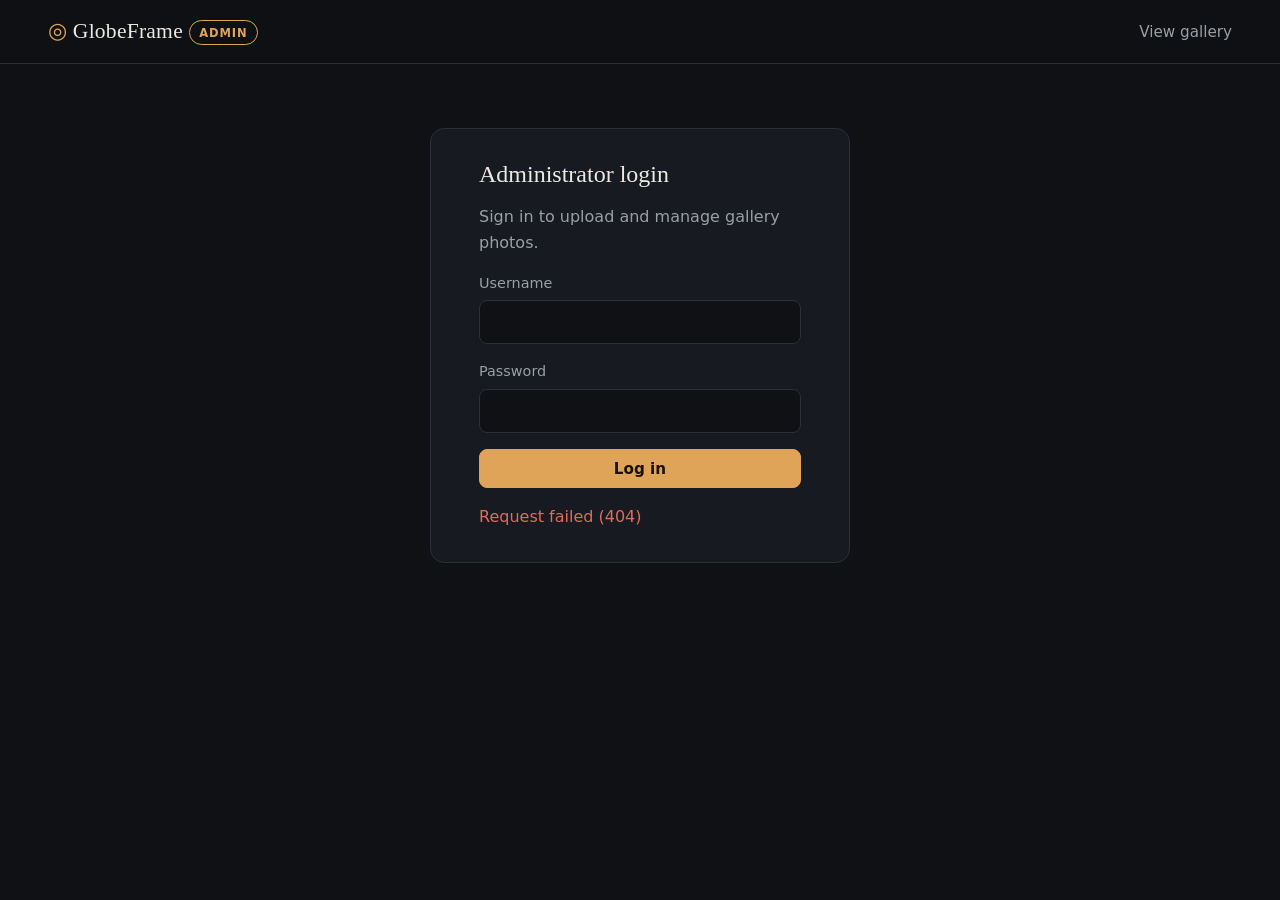
==== website/admin.html @ 364055e4 "Initial commit: GlobeFrame website, backend, and deploy config Co-Authored-By: Claude Opus 5.5 <nore" ====
<!DOCTYPE html>
<html lang="en">
<head>
  <meta charset="UTF-8">
  <meta name="viewport" content="width=device-width, initial-scale=1.0">
  <title>GlobeFrame – Admin</title>
  <meta name="robots" content="noindex">
  <link rel="icon" href="img/favicon.svg" type="image/svg+xml">
  <link rel="stylesheet" href="css/style.css">
</head>
<body class="admin">
  <header class="site-header">
    <a class="brand" href="index.html"><span class="brand-mark" aria-hidden="true">◎</span> GlobeFrame <span class="tag">Admin</span></a>
    <nav>
      <a href="index.html">View gallery</a>
      <button id="logout" class="btn btn-ghost" hidden>Log out</button>
    </nav>
  </header>

  <!-- Login -->
  <section id="login-view" class="panel narrow" hidden>
    <h1>Administrator login</h1>
    <p class="muted">Sign in to upload and manage gallery photos.</p>
    <form id="login-form" class="form">
      <label>Username <input name="username" autocomplete="username" required></label>
      <label>Password <input name="password" type="password" autocomplete="current-password" required></label>
      <button class="btn" type="submit">Log in</button>
      <p id="login-error" class="error" role="alert"></p>
    </form>
  </section>

  <!-- Dashboard -->
  <main id="dash-view" hidden>
    <section class="panel">
      <h1>Upload a photo</h1>
      <form id="upload-form" class="form form-grid">
        <label class="span-2">Image file (JPG, PNG, GIF, WEBP – max 10 MB)
          <input name="file" type="file" accept="image/jpeg,image/png,image/gif,image/webp" required>
        </label>
        <label>Title <input name="title" maxlength="120" placeholder="e.g. Sunrise over Mount Fuji"></label>
        <label>Collection
          <input name="collection" list="collection-list" maxlength="60" placeholder="e.g. Landscapes" required>
          <datalist id="collection-list"></datalist>
        </label>
        <label class="span-2">Description <textarea name="description" rows="2" maxlength="1000" placeholder="Where and when was it taken?"></textarea></label>
        <label class="check"><input name="featured" type="checkbox"> Feature this photo on the home page</label>
        <div class="actions"><button class="btn" type="submit">Upload</button> <span id="upload-msg" class="muted" role="status"></span></div>
      </form>
    </section>

    <section class="panel">
      <div class="panel-head">
        <h1>Manage photos <span id="count" class="muted"></span></h1>
        <span id="mode" class="tag"></span>
      </div>
      <div id="admin-status" class="status"></div>
      <div id="admin-list" class="admin-list"></div>
    </section>
  </main>

  <!-- Edit dialog -->
  <dialog id="edit-dialog">
    <form id="edit-form" class="form" method="dialog">
      <h2>Edit photo</h2>
      <label>Title <input name="title" maxlength="120" required></label>
      <label>Collection <input name="collection" list="collection-list" maxlength="60" required></label>
      <label>Description <textarea name="description" rows="3" maxlength="1000"></textarea></label>
      <label class="check"><input name="featured" type="checkbox"> Featured</label>
      <div class="actions">
        <button class="btn" value="save">Save changes</button>
        <button class="btn btn-ghost" value="cancel" formnovalidate>Cancel</button>
      </div>
    </form>
  </dialog>

  <script src="js/config.js"></script>
  <script src="js/api.js"></script>
  <script src="js/admin.js"></script>
</body>
</html>
---- website/css/style.css ----
/* GlobeFrame – shared styles for the gallery and admin pages */
:root {
  --bg: #0f1115;
  --surface: #171a21;
  --surface-2: #1f232c;
  --line: #2a2f3a;
  --text: #ece9e2;
  --muted: #9a9ea8;
  --accent: #e0a458;
  --accent-ink: #1a1307;
  --danger: #e06c5a;
  --radius: 10px;
  --serif: "Iowan Old Style", "Palatino Linotype", Palatino, Georgia, serif;
  --sans: system-ui, -apple-system, "Segoe UI", Roboto, Arial, sans-serif;
}
* { box-sizing: border-box; }
html { scroll-behavior: smooth; }
body { margin: 0; background: var(--bg); color: var(--text); font: 16px/1.6 var(--sans); }
body.no-scroll { overflow: hidden; }
a { color: inherit; }
img { display: block; max-width: 100%; }
[hidden] { display: none !important; }
.muted { color: var(--muted); }
.small { font-size: 0.85rem; }
.error { color: var(--danger); min-height: 1.4em; margin: 0; }

/* header */
.site-header {
  position: sticky; top: 0; z-index: 10;
  display: flex; align-items: center; justify-content: space-between; gap: 1rem;
  padding: 0.9rem clamp(1rem, 4vw, 3rem);
  background: rgba(15, 17, 21, 0.88); backdrop-filter: blur(8px);
  border-bottom: 1px solid var(--line);
}
.brand { font-family: var(--serif); font-size: 1.35rem; text-decoration: none; letter-spacing: 0.01em; }
.brand-mark { color: var(--accent); }
.site-header nav { display: flex; align-items: center; gap: 1.4rem; font-size: 0.95rem; }
.site-header nav a { text-decoration: none; color: var(--muted); }
.site-header nav a:hover { color: var(--text); }
.nav-admin { border: 1px solid var(--line); padding: 0.3rem 0.8rem; border-radius: 999px; }
.tag { font: 600 0.72rem/1 var(--sans); text-transform: uppercase; letter-spacing: 0.08em;
  color: var(--accent); border: 1px solid currentColor; border-radius: 999px; padding: 0.3rem 0.6rem; vertical-align: middle; }

/* hero */
.hero { padding: clamp(3rem, 9vw, 7rem) clamp(1rem, 4vw, 3rem) 2.5rem; max-width: 1100px; }
.eyebrow { color: var(--accent); text-transform: uppercase; letter-spacing: 0.14em; font-size: 0.8rem; margin: 0 0 1rem; }
.hero h1 { font: 400 clamp(2.1rem, 5.5vw, 4rem)/1.1 var(--serif); margin: 0 0 1.2rem; }
.lede { color: var(--muted); max-width: 620px; font-size: 1.08rem; margin: 0; }

/* sections */
.section-title { font: 400 1.6rem/1.2 var(--serif); margin: 0; }
.featured, .gallery-section, .about { padding: 1.5rem clamp(1rem, 4vw, 3rem) 3rem; }
.featured .section-title { margin-bottom: 1rem; }
.featured-row { display: grid; grid-auto-flow: column; grid-auto-columns: minmax(260px, 1fr); gap: 1rem; overflow-x: auto; padding-bottom: 0.5rem; }
.gallery-head { display: flex; flex-wrap: wrap; align-items: center; justify-content: space-between; gap: 1rem; margin-bottom: 1.2rem; }
.filters { display: flex; flex-wrap: wrap; gap: 0.5rem; }
.chip { background: transparent; color: var(--muted); border: 1px solid var(--line); border-radius: 999px; padding: 0.35rem 0.95rem; font: inherit; font-size: 0.9rem; cursor: pointer; }
.chip:hover { color: var(--text); border-color: var(--muted); }
.chip.active { background: var(--accent); color: var(--accent-ink); border-color: var(--accent); }
.status { color: var(--muted); padding: 0.5rem 0; }
.status:empty { display: none; }

/* photo cards */
.grid { columns: 4 260px; column-gap: 1rem; }
.card { position: relative; display: block; width: 100%; margin: 0 0 1rem; padding: 0; border: 0; border-radius: var(--radius); overflow: hidden;
  background: var(--surface); cursor: zoom-in; break-inside: avoid; text-align: left; color: inherit; font: inherit; }
.card img { width: 100%; height: auto; transition: transform 0.4s ease; }
.card-featured img { aspect-ratio: 4 / 3; object-fit: cover; }
.card:hover img, .card:focus-visible img { transform: scale(1.03); }
.card-caption { position: absolute; inset: auto 0 0 0; display: flex; flex-direction: column; padding: 2rem 0.9rem 0.75rem;
  background: linear-gradient(transparent, rgba(0, 0, 0, 0.78)); opacity: 0; transition: opacity 0.25s; }
.card-caption span { color: #cfcac0; font-size: 0.82rem; }
.card:hover .card-caption, .card:focus-visible .card-caption, .card-featured .card-caption { opacity: 1; }
.card:focus-visible { outline: 2px solid var(--accent); outline-offset: 2px; }

/* about */
.about { border-top: 1px solid var(--line); padding-top: 3rem; }
.about-grid { display: grid; grid-template-columns: repeat(auto-fit, minmax(200px, 1fr)); gap: 1rem; margin: 1.4rem 0; }
.about-grid div { background: var(--surface); border: 1px solid var(--line); border-radius: var(--radius); padding: 1rem 1.1rem; }
.about-grid h3 { margin: 0 0 0.3rem; font-size: 1rem; color: var(--accent); }
.about-grid p { margin: 0; color: var(--muted); font-size: 0.93rem; }
.site-footer { padding: 1.5rem clamp(1rem, 4vw, 3rem); color: var(--muted); font-size: 0.85rem; border-top: 1px solid var(--line); }

/* lightbox */
.lightbox { position: fixed; inset: 0; z-index: 50; display: grid; grid-template-columns: 4rem 1fr 4rem; align-items: center;
  background: rgba(5, 6, 8, 0.94); padding: 2rem 0; }
.lightbox figure { margin: 0; display: flex; flex-direction: column; align-items: center; max-height: 100%; min-width: 0; }
.lightbox img { max-height: 72vh; max-width: 100%; border-radius: 6px; object-fit: contain; }
.lightbox figcaption { max-width: 720px; text-align: center; padding: 1rem; }
.lightbox h3 { font: 400 1.5rem var(--serif); margin: 0; }
.lightbox p { margin: 0.3rem 0 0; }
.lb-nav, .lb-close { background: none; border: 0; color: var(--text); font-size: 2.6rem; cursor: pointer; opacity: 0.7; }
.lb-nav:hover, .lb-close:hover { opacity: 1; }
.lb-close { position: absolute; top: 0.6rem; right: 1.2rem; }

/* buttons & forms */
.btn { background: var(--accent); color: var(--accent-ink); border: 1px solid var(--accent); border-radius: 8px;
  padding: 0.6rem 1.2rem; font: 600 0.95rem var(--sans); cursor: pointer; }
.btn:hover { filter: brightness(1.08); }
.btn:disabled { opacity: 0.6; cursor: progress; }
.btn-ghost { background: transparent; color: var(--text); border-color: var(--line); }
.btn-danger { background: transparent; color: var(--danger); border-color: var(--danger); }
.btn-small { padding: 0.35rem 0.75rem; font-size: 0.85rem; }
.form { display: grid; gap: 1rem; }
.form-grid { grid-template-columns: 1fr 1fr; }
.span-2, .form-grid .check, .form-grid .actions { grid-column: span 2; }
.form label { display: grid; gap: 0.35rem; font-size: 0.9rem; color: var(--muted); }
.form label.check { display: flex; align-items: center; gap: 0.5rem; color: var(--text); }
.form input:not([type=checkbox]), .form textarea { width: 100%; background: var(--bg); color: var(--text); border: 1px solid var(--line);
  border-radius: 8px; padding: 0.6rem 0.75rem; font: inherit; }
.form input:focus, .form textarea:focus { outline: 2px solid var(--accent); outline-offset: 0; border-color: transparent; }
.actions { display: flex; align-items: center; gap: 0.8rem; }

/* admin */
.admin main, .panel.narrow { padding: 2rem clamp(1rem, 4vw, 3rem); }
.panel { background: var(--surface); border: 1px solid var(--line); border-radius: 14px; padding: 1.6rem; margin: 0 auto 1.5rem; max-width: 1000px; }
.panel.narrow { max-width: 420px; margin-top: 4rem; }
.panel h1 { font: 400 1.5rem var(--serif); margin: 0 0 1rem; }
.panel-head { display: flex; justify-content: space-between; align-items: baseline; gap: 1rem; }
.admin-list { display: grid; gap: 0.75rem; }
.admin-item { display: grid; grid-template-columns: 96px 1fr auto; gap: 1rem; align-items: center; background: var(--surface-2);
  border: 1px solid var(--line); border-radius: var(--radius); padding: 0.6rem; }
.admin-item img { width: 96px; height: 72px; object-fit: cover; border-radius: 6px; }
.admin-info { display: flex; flex-direction: column; min-width: 0; }
.clamp { display: -webkit-box; -webkit-line-clamp: 2; -webkit-box-orient: vertical; overflow: hidden; color: var(--muted); }
.admin-actions { display: flex; gap: 0.4rem; flex-wrap: wrap; justify-content: flex-end; }
dialog { background: var(--surface); color: var(--text); border: 1px solid var(--line); border-radius: 14px; padding: 1.5rem; width: min(480px, 92vw); }
dialog::backdrop { background: rgba(0, 0, 0, 0.6); }
dialog h2 { font: 400 1.4rem var(--serif); margin: 0; }

@media (max-width: 640px) {
  .site-header nav { gap: 0.8rem; }
  .form-grid { grid-template-columns: 1fr; }
  .span-2, .form-grid .check, .form-grid .actions { grid-column: auto; }
  .admin-item { grid-template-columns: 72px 1fr; }
  .admin-item img { width: 72px; height: 56px; }
  .admin-actions { grid-column: 1 / -1; justify-content: flex-start; }
  .lightbox { grid-template-columns: 2.5rem 1fr 2.5rem; }
}
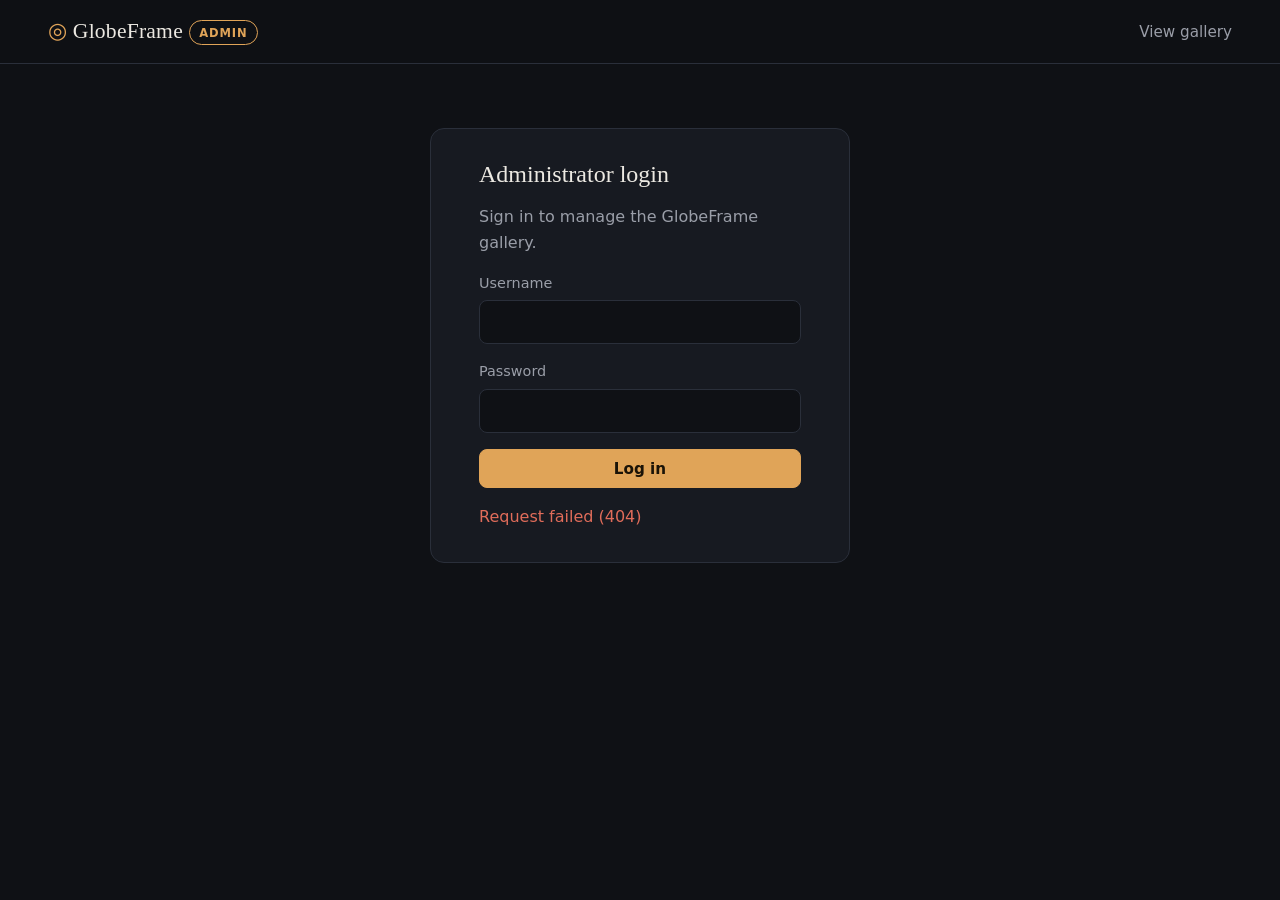
==== commit 4b567c2f: "Rename collections to categories, add admin dashboard and category management - Photos get a locatio" ====
--- a/website/admin.html
+++ b/website/admin.html
@@ -3,7 +3,7 @@
 <head>
   <meta charset="UTF-8">
   <meta name="viewport" content="width=device-width, initial-scale=1.0">
-  <title>GlobeFrame – Admin</title>
+  <title>GlobeFrame – Admin Dashboard</title>
   <meta name="robots" content="noindex">
   <link rel="icon" href="img/favicon.svg" type="image/svg+xml">
   <link rel="stylesheet" href="css/style.css">
@@ -12,15 +12,21 @@
   <header class="site-header">
     <a class="brand" href="index.html"><span class="brand-mark" aria-hidden="true">◎</span> GlobeFrame <span class="tag">Admin</span></a>
     <nav>
+      <span id="dash-nav" hidden>
+        <a href="#dashboard">Dashboard</a>
+        <a href="#upload">Upload</a>
+        <a href="#photos">Photos</a>
+        <a href="#categories">Categories</a>
+      </span>
       <a href="index.html">View gallery</a>
-      <button id="logout" class="btn btn-ghost" hidden>Log out</button>
+      <button id="logout" class="btn btn-ghost btn-small" hidden>Log out</button>
     </nav>
   </header>
 
   <!-- Login -->
   <section id="login-view" class="panel narrow" hidden>
     <h1>Administrator login</h1>
-    <p class="muted">Sign in to upload and manage gallery photos.</p>
+    <p class="muted">Sign in to manage the GlobeFrame gallery.</p>
     <form id="login-form" class="form">
       <label>Username <input name="username" autocomplete="username" required></label>
       <label>Password <input name="password" type="password" autocomplete="current-password" required></label>
@@ -29,45 +35,97 @@
     </form>
   </section>
 
-  <!-- Dashboard -->
   <main id="dash-view" hidden>
-    <section class="panel">
+    <!-- Dashboard statistics -->
+    <section id="dashboard" class="panel">
+      <div class="panel-head">
+        <h1>Dashboard</h1>
+        <span id="mode" class="tag"></span>
+      </div>
+      <div class="stats">
+        <div class="stat"><span class="stat-num" id="st-photos">0</span><span class="stat-label">Total photos</span></div>
+        <div class="stat"><span class="stat-num" id="st-cats">0</span><span class="stat-label">Categories</span></div>
+        <div class="stat"><span class="stat-num" id="st-feat">0</span><span class="stat-label">Featured</span></div>
+        <div class="stat"><span class="stat-num" id="st-size">0 MB</span><span class="stat-label">Storage used</span></div>
+      </div>
+      <div class="stats-detail">
+        <div>
+          <h2 class="sub">Photos per category</h2>
+          <div id="st-bars" class="bars"></div>
+        </div>
+        <div>
+          <h2 class="sub">Gallery details</h2>
+          <dl class="facts">
+            <dt>Latest upload</dt><dd id="st-latest">–</dd>
+            <dt>Photos with location</dt><dd id="st-loc">–</dd>
+            <dt>Storage location</dt><dd id="st-where">–</dd>
+          </dl>
+        </div>
+      </div>
+    </section>
+
+    <!-- Upload -->
+    <section id="upload" class="panel">
       <h1>Upload a photo</h1>
       <form id="upload-form" class="form form-grid">
         <label class="span-2">Image file (JPG, PNG, GIF, WEBP – max 10 MB)
           <input name="file" type="file" accept="image/jpeg,image/png,image/gif,image/webp" required>
         </label>
-        <label>Title <input name="title" maxlength="120" placeholder="e.g. Sunrise over Mount Fuji"></label>
-        <label>Collection
-          <input name="collection" list="collection-list" maxlength="60" placeholder="e.g. Landscapes" required>
-          <datalist id="collection-list"></datalist>
-        </label>
-        <label class="span-2">Description <textarea name="description" rows="2" maxlength="1000" placeholder="Where and when was it taken?"></textarea></label>
-        <label class="check"><input name="featured" type="checkbox"> Feature this photo on the home page</label>
+        <label>Title <input name="title" maxlength="120" placeholder="e.g. Sunrise over Mount Fuji" required></label>
+        <label>Location <input name="location" maxlength="120" placeholder="e.g. Shizuoka, Japan"></label>
+        <label>Category <select name="category" class="cat-select" required></select></label>
+        <label class="check self-end"><input name="featured" type="checkbox"> Feature on the home page</label>
+        <label class="span-2">Description <textarea name="description" rows="2" maxlength="1000" placeholder="What is the story behind this photo?"></textarea></label>
         <div class="actions"><button class="btn" type="submit">Upload</button> <span id="upload-msg" class="muted" role="status"></span></div>
       </form>
     </section>
 
-    <section class="panel">
+    <!-- Manage photos -->
+    <section id="photos" class="panel">
       <div class="panel-head">
         <h1>Manage photos <span id="count" class="muted"></span></h1>
-        <span id="mode" class="tag"></span>
+        <input id="admin-search" class="search-input" type="search" placeholder="Search photos…" aria-label="Search photos">
       </div>
-      <div id="admin-status" class="status"></div>
+      <div id="admin-status" class="status" role="status"></div>
       <div id="admin-list" class="admin-list"></div>
+    </section>
+
+    <!-- Manage categories -->
+    <section id="categories" class="panel">
+      <h1>Manage categories</h1>
+      <form id="cat-form" class="inline-form">
+        <input name="name" maxlength="60" placeholder="New category name, e.g. Street" required aria-label="New category name">
+        <button class="btn" type="submit">Add category</button>
+      </form>
+      <p id="cat-msg" class="muted small" role="status"></p>
+      <div id="cat-list" class="cat-list"></div>
     </section>
   </main>
 
-  <!-- Edit dialog -->
+  <!-- Edit photo dialog -->
   <dialog id="edit-dialog">
     <form id="edit-form" class="form" method="dialog">
       <h2>Edit photo</h2>
       <label>Title <input name="title" maxlength="120" required></label>
-      <label>Collection <input name="collection" list="collection-list" maxlength="60" required></label>
+      <label>Location <input name="location" maxlength="120"></label>
+      <label>Category <select name="category" class="cat-select" required></select></label>
       <label>Description <textarea name="description" rows="3" maxlength="1000"></textarea></label>
       <label class="check"><input name="featured" type="checkbox"> Featured</label>
       <div class="actions">
         <button class="btn" value="save">Save changes</button>
+        <button class="btn btn-ghost" value="cancel" formnovalidate>Cancel</button>
+      </div>
+    </form>
+  </dialog>
+
+  <!-- Rename category dialog -->
+  <dialog id="cat-dialog">
+    <form id="cat-edit-form" class="form" method="dialog">
+      <h2>Rename category</h2>
+      <label>New name <input name="name" maxlength="60" required></label>
+      <p class="muted small">Photos in this category will move to the new name.</p>
+      <div class="actions">
+        <button class="btn" value="save">Rename</button>
         <button class="btn btn-ghost" value="cancel" formnovalidate>Cancel</button>
       </div>
     </form>
--- a/website/css/style.css
+++ b/website/css/style.css
@@ -137,3 +137,55 @@
   .admin-actions { grid-column: 1 / -1; justify-content: flex-start; }
   .lightbox { grid-template-columns: 2.5rem 1fr 2.5rem; }
 }
+
+/* ---- search, categories, dashboard (v2) */
+.visually-hidden { position: absolute; width: 1px; height: 1px; overflow: hidden; clip: rect(0 0 0 0); white-space: nowrap; }
+.search input, .search-input { width: min(360px, 100%); background: var(--surface); color: var(--text); border: 1px solid var(--line);
+  border-radius: 999px; padding: 0.55rem 1rem 0.55rem 2.3rem; font: inherit; font-size: 0.95rem;
+  background-image: url("data:image/svg+xml,%3Csvg xmlns='http://www.w3.org/2000/svg' width='16' height='16' fill='none' stroke='%239a9ea8' stroke-width='2'%3E%3Ccircle cx='7' cy='7' r='5'/%3E%3Cpath d='M11 11l4 4'/%3E%3C/svg%3E");
+  background-repeat: no-repeat; background-position: 0.85rem center; }
+.search input:focus, .search-input:focus { outline: 2px solid var(--accent); outline-offset: 0; border-color: transparent; }
+.search { display: block; }
+.gallery-section .filters { margin-bottom: 1.2rem; }
+.site-header nav span { display: inline-flex; gap: 1.4rem; }
+.form select { width: 100%; background: var(--bg); color: var(--text); border: 1px solid var(--line); border-radius: 8px; padding: 0.6rem 0.75rem; font: inherit; }
+.form select:focus { outline: 2px solid var(--accent); outline-offset: 0; }
+.self-end { align-self: end; padding-bottom: 0.6rem; }
+.form-grid .check.self-end { grid-column: auto; }
+
+.stats { display: grid; grid-template-columns: repeat(4, 1fr); gap: 0.8rem; margin-bottom: 1.4rem; }
+.stat { background: var(--surface-2); border: 1px solid var(--line); border-radius: var(--radius); padding: 1rem 1.1rem; display: flex; flex-direction: column; }
+.stat-num { font: 400 2rem/1.1 var(--serif); color: var(--accent); }
+.stat-label { color: var(--muted); font-size: 0.85rem; }
+.stats-detail { display: grid; grid-template-columns: 1.3fr 1fr; gap: 1.5rem; }
+.sub { font: 600 0.8rem var(--sans); text-transform: uppercase; letter-spacing: 0.08em; color: var(--muted); margin: 0 0 0.7rem; }
+.bars { display: grid; gap: 0.45rem; }
+.bar-row { display: grid; grid-template-columns: 8.5rem 1fr 2rem; gap: 0.6rem; align-items: center; font-size: 0.9rem; }
+.bar-label { overflow: hidden; text-overflow: ellipsis; white-space: nowrap; }
+.bar-track { height: 8px; background: var(--surface-2); border-radius: 99px; overflow: hidden; }
+.bar-fill { display: block; height: 100%; background: var(--accent); border-radius: 99px; min-width: 2px; }
+.bar-num { text-align: right; color: var(--muted); }
+.facts { display: grid; grid-template-columns: auto 1fr; gap: 0.5rem 1rem; margin: 0; font-size: 0.92rem; }
+.facts dt { color: var(--muted); }
+.facts dd { margin: 0; }
+
+.inline-form { display: flex; gap: 0.6rem; flex-wrap: wrap; }
+.inline-form input { flex: 1 1 240px; background: var(--bg); color: var(--text); border: 1px solid var(--line); border-radius: 8px; padding: 0.6rem 0.75rem; font: inherit; }
+.inline-form input:focus { outline: 2px solid var(--accent); outline-offset: 0; border-color: transparent; }
+.cat-list { display: grid; gap: 0.5rem; margin-top: 0.4rem; }
+.cat-item { display: grid; grid-template-columns: 1fr auto auto; gap: 1rem; align-items: center; background: var(--surface-2);
+  border: 1px solid var(--line); border-radius: var(--radius); padding: 0.55rem 0.8rem; }
+.cat-name { font-weight: 600; }
+
+@media (max-width: 760px) {
+  .stats { grid-template-columns: repeat(2, 1fr); }
+  .stats-detail { grid-template-columns: 1fr; }
+  .site-header nav span { display: none; }
+  .cat-item { grid-template-columns: 1fr auto; }
+  .cat-item .admin-actions { grid-column: 1 / -1; justify-content: flex-start; }
+}
+
+/* touch screens have no hover: always show photo captions */
+@media (hover: none) {
+  .card-caption { opacity: 1; }
+}
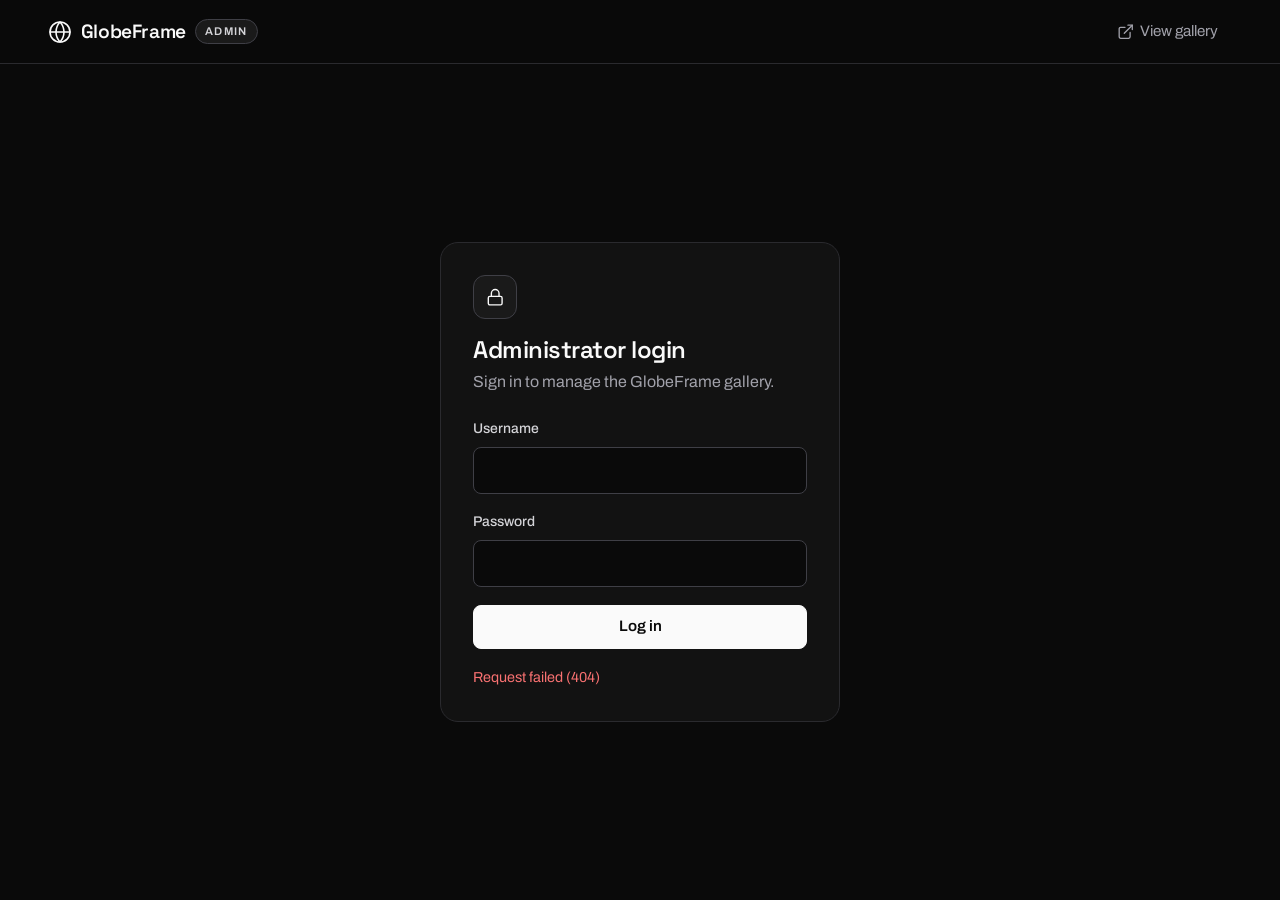
==== commit 416edc6e: "Redesign gallery and admin UI Dark, image-first design system (Space Grotesk + Archivo, monochrome U" ====
--- a/website/admin.html
+++ b/website/admin.html
@@ -5,35 +5,66 @@
   <meta name="viewport" content="width=device-width, initial-scale=1.0">
   <title>GlobeFrame – Admin Dashboard</title>
   <meta name="robots" content="noindex">
+  <meta name="theme-color" content="#0a0a0a">
   <link rel="icon" href="img/favicon.svg" type="image/svg+xml">
+  <link rel="preconnect" href="https://fonts.googleapis.com">
+  <link rel="preconnect" href="https://fonts.gstatic.com" crossorigin>
+  <link rel="stylesheet" href="https://fonts.googleapis.com/css2?family=Archivo:wght@400;500;600&family=Space+Grotesk:wght@400;500;600;700&display=swap">
   <link rel="stylesheet" href="css/style.css">
 </head>
 <body class="admin">
+  <svg width="0" height="0" style="position:absolute" aria-hidden="true">
+    <symbol id="i-globe" viewBox="0 0 24 24"><circle cx="12" cy="12" r="10"/><path d="M2 12h20"/><path d="M12 2a15.3 15.3 0 0 1 4 10 15.3 15.3 0 0 1-4 10 15.3 15.3 0 0 1-4-10 15.3 15.3 0 0 1 4-10z"/></symbol>
+    <symbol id="i-search" viewBox="0 0 24 24"><circle cx="11" cy="11" r="7"/><path d="m20 20-3.5-3.5"/></symbol>
+    <symbol id="i-pin" viewBox="0 0 24 24"><path d="M20 10c0 6-8 12-8 12s-8-6-8-12a8 8 0 0 1 16 0z"/><circle cx="12" cy="10" r="3"/></symbol>
+    <symbol id="i-tag" viewBox="0 0 24 24"><path d="M12.6 2.6A2 2 0 0 0 11.2 2H4a2 2 0 0 0-2 2v7.2a2 2 0 0 0 .6 1.4l8.7 8.7a2.4 2.4 0 0 0 3.4 0l6.6-6.6a2.4 2.4 0 0 0 0-3.4z"/><circle cx="7.5" cy="7.5" r="1"/></symbol>
+    <symbol id="i-star" viewBox="0 0 24 24"><path d="m12 2 3.1 6.3 6.9 1-5 4.9 1.2 6.8-6.2-3.2L5.8 21 7 14.2 2 9.3l6.9-1z"/></symbol>
+    <symbol id="i-image" viewBox="0 0 24 24"><rect x="3" y="3" width="18" height="18" rx="2"/><circle cx="9" cy="9" r="2"/><path d="m21 15-3.1-3.1a2 2 0 0 0-2.8 0L6 21"/></symbol>
+    <symbol id="i-folder" viewBox="0 0 24 24"><path d="M20 20a2 2 0 0 0 2-2V8a2 2 0 0 0-2-2h-7.9a2 2 0 0 1-1.7-.9l-.8-1.2A2 2 0 0 0 7.9 3H4a2 2 0 0 0-2 2v13a2 2 0 0 0 2 2z"/></symbol>
+    <symbol id="i-drive" viewBox="0 0 24 24"><path d="M22 12H2"/><path d="M5.5 5.1 2 12v6a2 2 0 0 0 2 2h16a2 2 0 0 0 2-2v-6l-3.5-6.9A2 2 0 0 0 16.8 4H7.2a2 2 0 0 0-1.7 1.1z"/><path d="M6 16h.01M10 16h.01"/></symbol>
+    <symbol id="i-upload" viewBox="0 0 24 24"><path d="M21 15v4a2 2 0 0 1-2 2H5a2 2 0 0 1-2-2v-4"/><path d="m17 8-5-5-5 5"/><path d="M12 3v12"/></symbol>
+    <symbol id="i-pencil" viewBox="0 0 24 24"><path d="M21.2 6.8a2.8 2.8 0 0 0-4-4L3.8 16.2a2 2 0 0 0-.5.8l-1.3 4.4a.5.5 0 0 0 .6.6l4.4-1.3a2 2 0 0 0 .8-.5z"/></symbol>
+    <symbol id="i-trash" viewBox="0 0 24 24"><path d="M3 6h18"/><path d="M19 6v14a2 2 0 0 1-2 2H7a2 2 0 0 1-2-2V6"/><path d="M8 6V4a2 2 0 0 1 2-2h4a2 2 0 0 1 2 2v2"/></symbol>
+    <symbol id="i-logout" viewBox="0 0 24 24"><path d="M9 21H5a2 2 0 0 1-2-2V5a2 2 0 0 1 2-2h4"/><path d="m16 17 5-5-5-5"/><path d="M21 12H9"/></symbol>
+    <symbol id="i-external" viewBox="0 0 24 24"><path d="M15 3h6v6"/><path d="M10 14 21 3"/><path d="M18 13v6a2 2 0 0 1-2 2H5a2 2 0 0 1-2-2V8a2 2 0 0 1 2-2h6"/></symbol>
+    <symbol id="i-lock" viewBox="0 0 24 24"><rect x="3" y="11" width="18" height="11" rx="2"/><path d="M7 11V7a5 5 0 0 1 10 0v4"/></symbol>
+    <symbol id="i-plus" viewBox="0 0 24 24"><path d="M5 12h14M12 5v14"/></symbol>
+  </svg>
+
   <header class="site-header">
-    <a class="brand" href="index.html"><span class="brand-mark" aria-hidden="true">◎</span> GlobeFrame <span class="tag">Admin</span></a>
-    <nav>
-      <span id="dash-nav" hidden>
-        <a href="#dashboard">Dashboard</a>
-        <a href="#upload">Upload</a>
-        <a href="#photos">Photos</a>
-        <a href="#categories">Categories</a>
-      </span>
-      <a href="index.html">View gallery</a>
-      <button id="logout" class="btn btn-ghost btn-small" hidden>Log out</button>
+    <a class="brand" href="index.html">
+      <svg class="icon brand-mark" aria-hidden="true"><use href="#i-globe"/></svg>
+      <span>GlobeFrame</span> <span class="tag">Admin</span>
+    </a>
+    <nav aria-label="Admin">
+      <a href="index.html" class="nav-link-icon"><svg class="icon" aria-hidden="true"><use href="#i-external"/></svg><span>View gallery</span></a>
+      <button id="logout" class="btn btn-ghost btn-small" hidden><svg class="icon" aria-hidden="true"><use href="#i-logout"/></svg>Log out</button>
     </nav>
   </header>
 
   <!-- Login -->
-  <section id="login-view" class="panel narrow" hidden>
-    <h1>Administrator login</h1>
-    <p class="muted">Sign in to manage the GlobeFrame gallery.</p>
-    <form id="login-form" class="form">
-      <label>Username <input name="username" autocomplete="username" required></label>
-      <label>Password <input name="password" type="password" autocomplete="current-password" required></label>
-      <button class="btn" type="submit">Log in</button>
-      <p id="login-error" class="error" role="alert"></p>
-    </form>
+  <section id="login-view" class="login" hidden>
+    <div class="login-card">
+      <span class="login-icon"><svg class="icon" aria-hidden="true"><use href="#i-lock"/></svg></span>
+      <h1>Administrator login</h1>
+      <p class="muted">Sign in to manage the GlobeFrame gallery.</p>
+      <form id="login-form" class="form">
+        <label>Username <input name="username" autocomplete="username" required></label>
+        <label>Password <input name="password" type="password" autocomplete="current-password" required></label>
+        <button class="btn btn-block" type="submit">Log in</button>
+        <p id="login-error" class="error" role="alert"></p>
+      </form>
+    </div>
   </section>
+
+  <div id="dash-nav" class="tabbar" hidden>
+    <nav aria-label="Dashboard sections">
+      <a href="#dashboard">Dashboard</a>
+      <a href="#upload">Upload</a>
+      <a href="#photos">Photos</a>
+      <a href="#categories">Categories</a>
+    </nav>
+  </div>
 
   <main id="dash-view" hidden>
     <!-- Dashboard statistics -->
@@ -43,22 +74,22 @@
         <span id="mode" class="tag"></span>
       </div>
       <div class="stats">
-        <div class="stat"><span class="stat-num" id="st-photos">0</span><span class="stat-label">Total photos</span></div>
-        <div class="stat"><span class="stat-num" id="st-cats">0</span><span class="stat-label">Categories</span></div>
-        <div class="stat"><span class="stat-num" id="st-feat">0</span><span class="stat-label">Featured</span></div>
-        <div class="stat"><span class="stat-num" id="st-size">0 MB</span><span class="stat-label">Storage used</span></div>
+        <div class="stat"><svg class="icon" aria-hidden="true"><use href="#i-image"/></svg><span class="stat-num" id="st-photos">0</span><span class="stat-label">Total photos</span></div>
+        <div class="stat"><svg class="icon" aria-hidden="true"><use href="#i-folder"/></svg><span class="stat-num" id="st-cats">0</span><span class="stat-label">Categories</span></div>
+        <div class="stat"><svg class="icon" aria-hidden="true"><use href="#i-star"/></svg><span class="stat-num" id="st-feat">0</span><span class="stat-label">Featured</span></div>
+        <div class="stat"><svg class="icon" aria-hidden="true"><use href="#i-drive"/></svg><span class="stat-num" id="st-size">0 MB</span><span class="stat-label">Storage used</span></div>
       </div>
       <div class="stats-detail">
-        <div>
+        <div class="subpanel">
           <h2 class="sub">Photos per category</h2>
           <div id="st-bars" class="bars"></div>
         </div>
-        <div>
+        <div class="subpanel">
           <h2 class="sub">Gallery details</h2>
           <dl class="facts">
             <dt>Latest upload</dt><dd id="st-latest">–</dd>
-            <dt>Photos with location</dt><dd id="st-loc">–</dd>
-            <dt>Storage location</dt><dd id="st-where">–</dd>
+            <dt>With location</dt><dd id="st-loc">–</dd>
+            <dt>Storage</dt><dd id="st-where">–</dd>
           </dl>
         </div>
       </div>
@@ -66,17 +97,23 @@
 
     <!-- Upload -->
     <section id="upload" class="panel">
-      <h1>Upload a photo</h1>
+      <div class="panel-head"><h1>Upload a photo</h1></div>
       <form id="upload-form" class="form form-grid">
-        <label class="span-2">Image file (JPG, PNG, GIF, WEBP – max 10 MB)
+        <label class="dropzone span-2" id="dropzone">
           <input name="file" type="file" accept="image/jpeg,image/png,image/gif,image/webp" required>
+          <img id="drop-preview" alt="" hidden>
+          <span class="drop-text">
+            <svg class="icon" aria-hidden="true"><use href="#i-upload"/></svg>
+            <strong id="drop-name">Drop an image here or click to browse</strong>
+            <span class="muted small">JPG, PNG, GIF or WEBP · max 10 MB</span>
+          </span>
         </label>
         <label>Title <input name="title" maxlength="120" placeholder="e.g. Sunrise over Mount Fuji" required></label>
-        <label>Location <input name="location" maxlength="120" placeholder="e.g. Shizuoka, Japan"></label>
+        <label><span>Location <span class="opt">optional</span></span><input name="location" maxlength="120" placeholder="e.g. Shizuoka, Japan"></label>
         <label>Category <select name="category" class="cat-select" required></select></label>
         <label class="check self-end"><input name="featured" type="checkbox"> Feature on the home page</label>
-        <label class="span-2">Description <textarea name="description" rows="2" maxlength="1000" placeholder="What is the story behind this photo?"></textarea></label>
-        <div class="actions"><button class="btn" type="submit">Upload</button> <span id="upload-msg" class="muted" role="status"></span></div>
+        <label class="span-2"><span>Description <span class="opt">optional</span></span><textarea name="description" rows="3" maxlength="1000" placeholder="What is the story behind this photo?"></textarea></label>
+        <div class="actions"><button class="btn" type="submit"><svg class="icon" aria-hidden="true"><use href="#i-upload"/></svg>Upload photo</button> <span id="upload-msg" class="msg" role="status"></span></div>
       </form>
     </section>
 
@@ -84,7 +121,11 @@
     <section id="photos" class="panel">
       <div class="panel-head">
         <h1>Manage photos <span id="count" class="muted"></span></h1>
-        <input id="admin-search" class="search-input" type="search" placeholder="Search photos…" aria-label="Search photos">
+        <label class="search">
+          <span class="visually-hidden">Search photos</span>
+          <svg class="icon" aria-hidden="true"><use href="#i-search"/></svg>
+          <input id="admin-search" type="search" placeholder="Search photos">
+        </label>
       </div>
       <div id="admin-status" class="status" role="status"></div>
       <div id="admin-list" class="admin-list"></div>
@@ -92,20 +133,20 @@
 
     <!-- Manage categories -->
     <section id="categories" class="panel">
-      <h1>Manage categories</h1>
+      <div class="panel-head"><h1>Manage categories</h1></div>
       <form id="cat-form" class="inline-form">
         <input name="name" maxlength="60" placeholder="New category name, e.g. Street" required aria-label="New category name">
-        <button class="btn" type="submit">Add category</button>
+        <button class="btn" type="submit"><svg class="icon" aria-hidden="true"><use href="#i-plus"/></svg>Add category</button>
       </form>
-      <p id="cat-msg" class="muted small" role="status"></p>
+      <p id="cat-msg" class="msg small" role="status"></p>
       <div id="cat-list" class="cat-list"></div>
     </section>
   </main>
 
   <!-- Edit photo dialog -->
-  <dialog id="edit-dialog">
+  <dialog id="edit-dialog" aria-labelledby="edit-title">
     <form id="edit-form" class="form" method="dialog">
-      <h2>Edit photo</h2>
+      <h2 id="edit-title">Edit photo</h2>
       <label>Title <input name="title" maxlength="120" required></label>
       <label>Location <input name="location" maxlength="120"></label>
       <label>Category <select name="category" class="cat-select" required></select></label>
@@ -119,9 +160,9 @@
   </dialog>
 
   <!-- Rename category dialog -->
-  <dialog id="cat-dialog">
+  <dialog id="cat-dialog" aria-labelledby="cat-title">
     <form id="cat-edit-form" class="form" method="dialog">
-      <h2>Rename category</h2>
+      <h2 id="cat-title">Rename category</h2>
       <label>New name <input name="name" maxlength="60" required></label>
       <p class="muted small">Photos in this category will move to the new name.</p>
       <div class="actions">
--- a/website/css/style.css
+++ b/website/css/style.css
@@ -1,191 +1,380 @@
-/* GlobeFrame – shared styles for the gallery and admin pages */
+/* GlobeFrame – shared styles for the gallery and admin pages.
+   Design system: dark, image-first ("Motion-Driven" portfolio style),
+   Space Grotesk headings + Archivo body, monochrome UI so photos carry the colour. */
+
 :root {
-  --bg: #0f1115;
-  --surface: #171a21;
-  --surface-2: #1f232c;
-  --line: #2a2f3a;
-  --text: #ece9e2;
-  --muted: #9a9ea8;
-  --accent: #e0a458;
-  --accent-ink: #1a1307;
-  --danger: #e06c5a;
-  --radius: 10px;
-  --serif: "Iowan Old Style", "Palatino Linotype", Palatino, Georgia, serif;
-  --sans: system-ui, -apple-system, "Segoe UI", Roboto, Arial, sans-serif;
-}
-* { box-sizing: border-box; }
-html { scroll-behavior: smooth; }
-body { margin: 0; background: var(--bg); color: var(--text); font: 16px/1.6 var(--sans); }
+  color-scheme: dark;
+  /* colour tokens */
+  --bg: #0a0a0a;
+  --surface: #121212;
+  --surface-2: #1a1a1a;
+  --surface-3: #232323;
+  --line: #2a2a2e;
+  --line-strong: #3f3f46;
+  --text: #fafafa;
+  --text-2: #d4d4d8;
+  --muted: #a1a1aa;          /* 7.8:1 on --bg */
+  --accent: #fafafa;         /* primary actions are white on black */
+  --accent-ink: #0a0a0a;
+  --highlight: #fbbf24;      /* featured star only */
+  --danger: #f87171;
+  --success: #4ade80;
+  --ring: #fafafa;
+  /* type */
+  --font-head: "Space Grotesk", ui-sans-serif, system-ui, "Segoe UI", sans-serif;
+  --font-body: "Archivo", ui-sans-serif, system-ui, "Segoe UI", Roboto, Arial, sans-serif;
+  /* spacing / shape */
+  --gutter: clamp(1rem, 4vw, 3rem);
+  --radius-sm: 8px;
+  --radius: 12px;
+  --radius-lg: 18px;
+  --header-h: 64px;
+  /* motion */
+  --ease-out: cubic-bezier(0.22, 1, 0.36, 1);
+  --t-fast: 150ms;
+  --t-med: 250ms;
+  --t-slow: 450ms;
+}
+
+/* ---------- base */
+*, *::before, *::after { box-sizing: border-box; }
+html { scroll-behavior: smooth; scroll-padding-top: calc(var(--header-h) + 1rem); -webkit-text-size-adjust: 100%; }
+body { margin: 0; background: var(--bg); color: var(--text); font: 400 16px/1.6 var(--font-body);
+  -webkit-font-smoothing: antialiased; }
 body.no-scroll { overflow: hidden; }
 a { color: inherit; }
 img { display: block; max-width: 100%; }
+button, input, select, textarea { font: inherit; color: inherit; }
+button { cursor: pointer; }
 [hidden] { display: none !important; }
+h1, h2, h3 { font-family: var(--font-head); font-weight: 600; letter-spacing: -0.02em; line-height: 1.15; }
 .muted { color: var(--muted); }
-.small { font-size: 0.85rem; }
-.error { color: var(--danger); min-height: 1.4em; margin: 0; }
-
-/* header */
+.small { font-size: 0.875rem; }
+.error { color: var(--danger); min-height: 1.4em; margin: 0; font-size: 0.9rem; }
+.visually-hidden { position: absolute; width: 1px; height: 1px; overflow: hidden; clip: rect(0 0 0 0); white-space: nowrap; }
+:focus-visible { outline: 2px solid var(--ring); outline-offset: 2px; }
+
+.icon { width: 1.15em; height: 1.15em; flex: none; fill: none; stroke: currentColor; stroke-width: 1.8;
+  stroke-linecap: round; stroke-linejoin: round; vertical-align: -0.2em; }
+
+.skip-link { position: absolute; left: var(--gutter); top: -100px; z-index: 100; background: var(--accent); color: var(--accent-ink);
+  padding: 0.6rem 1rem; border-radius: var(--radius-sm); font-weight: 600; text-decoration: none; }
+.skip-link:focus { top: 0.75rem; }
+
+/* ---------- header */
 .site-header {
-  position: sticky; top: 0; z-index: 10;
+  position: sticky; top: 0; z-index: 20; height: var(--header-h);
   display: flex; align-items: center; justify-content: space-between; gap: 1rem;
-  padding: 0.9rem clamp(1rem, 4vw, 3rem);
-  background: rgba(15, 17, 21, 0.88); backdrop-filter: blur(8px);
+  padding: 0 var(--gutter);
+  background: rgba(10, 10, 10, 0.78); backdrop-filter: saturate(1.4) blur(14px); -webkit-backdrop-filter: saturate(1.4) blur(14px);
   border-bottom: 1px solid var(--line);
 }
-.brand { font-family: var(--serif); font-size: 1.35rem; text-decoration: none; letter-spacing: 0.01em; }
-.brand-mark { color: var(--accent); }
-.site-header nav { display: flex; align-items: center; gap: 1.4rem; font-size: 0.95rem; }
-.site-header nav a { text-decoration: none; color: var(--muted); }
+.brand { display: inline-flex; align-items: center; gap: 0.55rem; font: 600 1.2rem var(--font-head); letter-spacing: -0.02em; text-decoration: none; }
+.brand-mark { width: 1.5rem; height: 1.5rem; stroke-width: 1.6; }
+.site-header nav { display: flex; align-items: center; gap: 0.25rem; font-size: 0.95rem; }
+.site-header nav a { display: inline-flex; align-items: center; gap: 0.4rem; min-height: 44px; padding: 0 0.85rem;
+  text-decoration: none; color: var(--muted); border-radius: 999px; transition: color var(--t-fast); }
 .site-header nav a:hover { color: var(--text); }
-.nav-admin { border: 1px solid var(--line); padding: 0.3rem 0.8rem; border-radius: 999px; }
-.tag { font: 600 0.72rem/1 var(--sans); text-transform: uppercase; letter-spacing: 0.08em;
-  color: var(--accent); border: 1px solid currentColor; border-radius: 999px; padding: 0.3rem 0.6rem; vertical-align: middle; }
-
-/* hero */
-.hero { padding: clamp(3rem, 9vw, 7rem) clamp(1rem, 4vw, 3rem) 2.5rem; max-width: 1100px; }
-.eyebrow { color: var(--accent); text-transform: uppercase; letter-spacing: 0.14em; font-size: 0.8rem; margin: 0 0 1rem; }
-.hero h1 { font: 400 clamp(2.1rem, 5.5vw, 4rem)/1.1 var(--serif); margin: 0 0 1.2rem; }
-.lede { color: var(--muted); max-width: 620px; font-size: 1.08rem; margin: 0; }
-
-/* sections */
-.section-title { font: 400 1.6rem/1.2 var(--serif); margin: 0; }
-.featured, .gallery-section, .about { padding: 1.5rem clamp(1rem, 4vw, 3rem) 3rem; }
-.featured .section-title { margin-bottom: 1rem; }
-.featured-row { display: grid; grid-auto-flow: column; grid-auto-columns: minmax(260px, 1fr); gap: 1rem; overflow-x: auto; padding-bottom: 0.5rem; }
-.gallery-head { display: flex; flex-wrap: wrap; align-items: center; justify-content: space-between; gap: 1rem; margin-bottom: 1.2rem; }
-.filters { display: flex; flex-wrap: wrap; gap: 0.5rem; }
-.chip { background: transparent; color: var(--muted); border: 1px solid var(--line); border-radius: 999px; padding: 0.35rem 0.95rem; font: inherit; font-size: 0.9rem; cursor: pointer; }
+.site-header nav a.nav-admin { color: var(--text); border: 1px solid var(--line-strong); min-height: 38px; margin-left: 0.4rem;
+  transition: border-color var(--t-fast), background-color var(--t-fast); }
+.site-header nav a.nav-admin:hover { background: var(--surface-2); border-color: var(--muted); }
+.tag { display: inline-flex; align-items: center; font: 600 0.7rem/1 var(--font-body); text-transform: uppercase; letter-spacing: 0.1em;
+  color: var(--text-2); background: var(--surface-2); border: 1px solid var(--line-strong); border-radius: 999px; padding: 0.35rem 0.6rem; }
+.tag:empty { display: none; }
+
+/* ---------- hero */
+.hero { padding: clamp(3.5rem, 11vw, 8rem) var(--gutter) clamp(2.5rem, 6vw, 4rem); max-width: 1200px; }
+.eyebrow { display: inline-flex; align-items: center; gap: 0.5rem; color: var(--muted); text-transform: uppercase;
+  letter-spacing: 0.16em; font-size: 0.78rem; font-weight: 600; margin: 0 0 1.4rem; }
+.eyebrow::before { content: ""; width: 1.6rem; height: 1px; background: var(--muted); }
+.hero h1 { font-size: clamp(2.4rem, 7vw, 5.25rem); font-weight: 600; line-height: 1.02; letter-spacing: -0.035em;
+  margin: 0 0 1.5rem; max-width: 15ch; text-wrap: balance; }
+.hero h1 .dim { color: var(--muted); }
+.lede { color: var(--text-2); max-width: 58ch; font-size: clamp(1rem, 1.6vw, 1.15rem); margin: 0; }
+.hero-stats { display: flex; flex-wrap: wrap; gap: 0.5rem clamp(1.5rem, 5vw, 3.5rem); margin: 2.5rem 0 0; }
+.hero-stats div { display: flex; flex-direction: column-reverse; }
+.hero-stats dt { color: var(--muted); font-size: 0.8rem; text-transform: uppercase; letter-spacing: 0.1em; }
+.hero-stats dd { margin: 0; font: 600 clamp(1.6rem, 3vw, 2.1rem)/1.2 var(--font-head); letter-spacing: -0.02em; font-variant-numeric: tabular-nums; }
+
+/* ---------- sections */
+.section-head { display: flex; flex-wrap: wrap; align-items: baseline; justify-content: space-between; gap: 0.5rem 1rem; margin-bottom: 1.25rem; }
+.section-head p { margin: 0; }
+.section-title { font-size: clamp(1.4rem, 2.6vw, 1.9rem); margin: 0; }
+.featured, .gallery-section, .about { padding: 0 var(--gutter) clamp(3rem, 7vw, 5rem); }
+.gallery-section:focus { outline: none; }
+
+/* featured: bento grid */
+.featured-row { display: grid; grid-template-columns: repeat(4, 1fr); grid-auto-rows: clamp(150px, 17vw, 240px); gap: 0.75rem; }
+.featured-row > :first-child { grid-column: span 2; grid-row: span 2; }
+.featured-row > :only-child { grid-column: 1 / -1; }
+.featured-row .card { height: 100%; margin: 0; }
+.featured-row .card img { height: 100%; object-fit: cover; }
+
+/* sticky toolbar */
+.toolbar { position: sticky; top: var(--header-h); z-index: 10; margin: 0 calc(var(--gutter) * -1) 1.25rem;
+  padding: 0.9rem var(--gutter) 0.75rem; background: rgba(10, 10, 10, 0.86);
+  backdrop-filter: blur(14px); -webkit-backdrop-filter: blur(14px); border-bottom: 1px solid transparent;
+  transition: border-color var(--t-med); }
+.toolbar.stuck { border-bottom-color: var(--line); }
+.toolbar-inner { display: flex; flex-wrap: wrap; align-items: center; justify-content: space-between; gap: 0.75rem 1rem; margin-bottom: 0.85rem; }
+.filters { display: flex; gap: 0.5rem; overflow-x: auto; scrollbar-width: none; padding: 2px; margin: -2px; }
+.filters::-webkit-scrollbar { display: none; }
+.chip { flex: none; display: inline-flex; align-items: center; gap: 0.4rem; min-height: 38px; padding: 0 1rem;
+  background: transparent; color: var(--muted); border: 1px solid var(--line-strong); border-radius: 999px; font-size: 0.9rem;
+  transition: color var(--t-fast), background-color var(--t-fast), border-color var(--t-fast); }
 .chip:hover { color: var(--text); border-color: var(--muted); }
-.chip.active { background: var(--accent); color: var(--accent-ink); border-color: var(--accent); }
-.status { color: var(--muted); padding: 0.5rem 0; }
+.chip.active { background: var(--accent); color: var(--accent-ink); border-color: var(--accent); font-weight: 600; }
+.chip .count { font-size: 0.78rem; opacity: 0.7; font-variant-numeric: tabular-nums; }
+
+/* search field */
+.search { position: relative; display: block; width: min(340px, 100%); }
+.search .icon { position: absolute; left: 0.9rem; top: 50%; transform: translateY(-50%); color: var(--muted); pointer-events: none; }
+.search input { width: 100%; min-height: 44px; background: var(--surface); border: 1px solid var(--line-strong); border-radius: 999px;
+  padding: 0 1rem 0 2.6rem; font-size: 0.95rem; transition: border-color var(--t-fast), background-color var(--t-fast); }
+.search input::placeholder { color: var(--muted); }
+.search input:hover { border-color: var(--muted); }
+.search input:focus { outline: none; border-color: var(--text); background: var(--surface-2); }
+
+.status { color: var(--muted); padding: 0.25rem 0 1rem; }
 .status:empty { display: none; }
-
-/* photo cards */
-.grid { columns: 4 260px; column-gap: 1rem; }
-.card { position: relative; display: block; width: 100%; margin: 0 0 1rem; padding: 0; border: 0; border-radius: var(--radius); overflow: hidden;
-  background: var(--surface); cursor: zoom-in; break-inside: avoid; text-align: left; color: inherit; font: inherit; }
-.card img { width: 100%; height: auto; transition: transform 0.4s ease; }
-.card-featured img { aspect-ratio: 4 / 3; object-fit: cover; }
-.card:hover img, .card:focus-visible img { transform: scale(1.03); }
-.card-caption { position: absolute; inset: auto 0 0 0; display: flex; flex-direction: column; padding: 2rem 0.9rem 0.75rem;
-  background: linear-gradient(transparent, rgba(0, 0, 0, 0.78)); opacity: 0; transition: opacity 0.25s; }
-.card-caption span { color: #cfcac0; font-size: 0.82rem; }
-.card:hover .card-caption, .card:focus-visible .card-caption, .card-featured .card-caption { opacity: 1; }
-.card:focus-visible { outline: 2px solid var(--accent); outline-offset: 2px; }
-
-/* about */
-.about { border-top: 1px solid var(--line); padding-top: 3rem; }
-.about-grid { display: grid; grid-template-columns: repeat(auto-fit, minmax(200px, 1fr)); gap: 1rem; margin: 1.4rem 0; }
-.about-grid div { background: var(--surface); border: 1px solid var(--line); border-radius: var(--radius); padding: 1rem 1.1rem; }
-.about-grid h3 { margin: 0 0 0.3rem; font-size: 1rem; color: var(--accent); }
+.empty { display: flex; flex-direction: column; align-items: center; gap: 0.6rem; text-align: center; padding: 4rem 1rem;
+  border: 1px dashed var(--line-strong); border-radius: var(--radius-lg); color: var(--muted); column-span: all; }
+.empty .icon { width: 2.25rem; height: 2.25rem; stroke-width: 1.4; }
+.empty strong { color: var(--text); font: 600 1.1rem var(--font-head); }
+
+/* ---------- photo cards (masonry) */
+.grid { columns: 4 260px; column-gap: 0.75rem; }
+.card { position: relative; display: block; width: 100%; margin: 0 0 0.75rem; padding: 0; border: 0; border-radius: var(--radius);
+  overflow: hidden; background: var(--surface-2); cursor: zoom-in; break-inside: avoid; text-align: left; color: inherit; }
+.card img { width: 100%; height: auto; min-height: 120px; object-fit: cover; transition: transform 700ms var(--ease-out), opacity var(--t-slow); }
+.card img[data-loading] { opacity: 0; }
+.card:hover img, .card:focus-visible img { transform: scale(1.04); }
+.card-caption { position: absolute; inset: auto 0 0 0; display: flex; flex-direction: column; gap: 0.1rem; padding: 3rem 1rem 0.9rem;
+  background: linear-gradient(transparent, rgba(0, 0, 0, 0.82)); opacity: 0; transform: translateY(6px);
+  transition: opacity var(--t-med) var(--ease-out), transform var(--t-med) var(--ease-out); }
+.card-caption strong { font: 600 1rem/1.3 var(--font-head); color: #fff; }
+.card-caption span { color: #d4d4d8; font-size: 0.82rem; }
+.card:hover .card-caption, .card:focus-visible .card-caption, .featured-row .card-caption { opacity: 1; transform: none; }
+.card:focus-visible { outline: 2px solid var(--ring); outline-offset: 3px; }
+.badge-feat { position: absolute; top: 0.75rem; left: 0.75rem; display: inline-flex; align-items: center; gap: 0.3rem;
+  background: rgba(10, 10, 10, 0.7); backdrop-filter: blur(6px); color: var(--text); border-radius: 999px;
+  padding: 0.3rem 0.6rem; font-size: 0.72rem; font-weight: 600; letter-spacing: 0.04em; }
+.badge-feat .icon { color: var(--highlight); fill: var(--highlight); width: 0.9rem; height: 0.9rem; }
+
+/* scroll reveal (only when JS + motion allowed) */
+.reveal { opacity: 0; transform: translateY(18px); }
+.reveal.in { opacity: 1; transform: none; transition: opacity 500ms var(--ease-out), transform 500ms var(--ease-out); }
+
+/* skeletons */
+.skeleton { break-inside: avoid; margin: 0 0 0.75rem; border-radius: var(--radius);
+  background: linear-gradient(100deg, var(--surface) 40%, var(--surface-2) 50%, var(--surface) 60%) 0 0 / 250% 100%;
+  animation: shimmer 1.4s linear infinite; }
+@keyframes shimmer { to { background-position: -150% 0; } }
+
+/* ---------- about */
+.about { border-top: 1px solid var(--line); padding-top: clamp(3rem, 7vw, 5rem); }
+.flow { list-style: none; display: flex; flex-wrap: wrap; align-items: center; gap: 0.75rem; margin: 0 0 1.75rem; padding: 1.25rem;
+  background: var(--surface); border: 1px solid var(--line); border-radius: var(--radius-lg); }
+.flow li { display: inline-flex; align-items: center; gap: 0.5rem; font-weight: 500; }
+.flow li:not(.flow-arrow):not(.flow-split) { padding: 0.55rem 0.9rem; background: var(--surface-2); border: 1px solid var(--line-strong); border-radius: 999px; }
+.flow-arrow { color: var(--muted); }
+.flow-split { display: flex; flex-direction: column; gap: 0.5rem; }
+.flow-split span { display: inline-flex; align-items: center; gap: 0.5rem; padding: 0.55rem 0.9rem; background: var(--surface-2);
+  border: 1px solid var(--line-strong); border-radius: 999px; }
+.about-grid { display: grid; grid-template-columns: repeat(auto-fit, minmax(220px, 1fr)); gap: 0.75rem; }
+.about-grid article { background: var(--surface); border: 1px solid var(--line); border-radius: var(--radius-lg); padding: 1.4rem;
+  transition: border-color var(--t-med), transform var(--t-med) var(--ease-out); }
+.about-grid article:hover { border-color: var(--line-strong); transform: translateY(-2px); }
+.about-grid .icon { width: 1.6rem; height: 1.6rem; stroke-width: 1.5; margin-bottom: 1rem; }
+.about-grid h3 { margin: 0 0 0.35rem; font-size: 1.05rem; }
 .about-grid p { margin: 0; color: var(--muted); font-size: 0.93rem; }
-.site-footer { padding: 1.5rem clamp(1rem, 4vw, 3rem); color: var(--muted); font-size: 0.85rem; border-top: 1px solid var(--line); }
-
-/* lightbox */
-.lightbox { position: fixed; inset: 0; z-index: 50; display: grid; grid-template-columns: 4rem 1fr 4rem; align-items: center;
-  background: rgba(5, 6, 8, 0.94); padding: 2rem 0; }
-.lightbox figure { margin: 0; display: flex; flex-direction: column; align-items: center; max-height: 100%; min-width: 0; }
-.lightbox img { max-height: 72vh; max-width: 100%; border-radius: 6px; object-fit: contain; }
-.lightbox figcaption { max-width: 720px; text-align: center; padding: 1rem; }
-.lightbox h3 { font: 400 1.5rem var(--serif); margin: 0; }
-.lightbox p { margin: 0.3rem 0 0; }
-.lb-nav, .lb-close { background: none; border: 0; color: var(--text); font-size: 2.6rem; cursor: pointer; opacity: 0.7; }
-.lb-nav:hover, .lb-close:hover { opacity: 1; }
-.lb-close { position: absolute; top: 0.6rem; right: 1.2rem; }
-
-/* buttons & forms */
-.btn { background: var(--accent); color: var(--accent-ink); border: 1px solid var(--accent); border-radius: 8px;
-  padding: 0.6rem 1.2rem; font: 600 0.95rem var(--sans); cursor: pointer; }
-.btn:hover { filter: brightness(1.08); }
-.btn:disabled { opacity: 0.6; cursor: progress; }
-.btn-ghost { background: transparent; color: var(--text); border-color: var(--line); }
-.btn-danger { background: transparent; color: var(--danger); border-color: var(--danger); }
-.btn-small { padding: 0.35rem 0.75rem; font-size: 0.85rem; }
-.form { display: grid; gap: 1rem; }
+.site-footer { display: flex; flex-wrap: wrap; justify-content: space-between; gap: 0.5rem 1.5rem; padding: 1.75rem var(--gutter);
+  color: var(--muted); font-size: 0.85rem; border-top: 1px solid var(--line); }
+
+/* ---------- lightbox */
+.lightbox { position: fixed; inset: 0; z-index: 50; display: grid; grid-template-columns: 4.5rem 1fr 4.5rem; grid-template-rows: auto 1fr;
+  align-items: center; background: rgba(5, 5, 5, 0.96); animation: fade-in var(--t-med) var(--ease-out); }
+.lb-top { grid-column: 1 / -1; display: flex; justify-content: space-between; align-items: center; padding: 0.75rem 1rem 0 1.5rem; }
+.lb-count { color: var(--muted); font-size: 0.875rem; font-variant-numeric: tabular-nums; }
+.lightbox figure { margin: 0; display: flex; flex-direction: column; align-items: center; max-height: 100%; min-width: 0; padding-bottom: 1rem; }
+.lightbox img { max-height: 72vh; max-width: 100%; border-radius: var(--radius-sm); object-fit: contain; transition: opacity var(--t-med); }
+.lightbox img.swap { opacity: 0; }
+.lightbox figcaption { max-width: 720px; text-align: center; padding: 1.1rem 1rem 0; }
+.lightbox h3 { font-size: 1.5rem; margin: 0; }
+.lightbox #lb-desc { color: var(--text-2); margin: 0.6rem 0 0; }
+.lightbox #lb-desc:empty { display: none; }
+.meta { display: flex; flex-wrap: wrap; justify-content: center; gap: 0.35rem 1rem; margin: 0.5rem 0 0; color: var(--muted); font-size: 0.9rem; }
+.meta span { display: inline-flex; align-items: center; gap: 0.35rem; }
+.icon-btn { display: inline-grid; place-items: center; width: 48px; height: 48px; border-radius: 999px; background: transparent;
+  border: 1px solid transparent; color: var(--text); transition: background-color var(--t-fast), border-color var(--t-fast); }
+.icon-btn .icon { width: 1.5rem; height: 1.5rem; }
+.icon-btn:hover { background: var(--surface-2); border-color: var(--line-strong); }
+.lb-nav { justify-self: center; }
+@keyframes fade-in { from { opacity: 0; } }
+
+/* ---------- buttons & forms */
+.btn { display: inline-flex; align-items: center; justify-content: center; gap: 0.5rem; min-height: 44px; padding: 0 1.2rem; white-space: nowrap;
+  background: var(--accent); color: var(--accent-ink); border: 1px solid var(--accent); border-radius: var(--radius-sm);
+  font-weight: 600; font-size: 0.95rem; transition: background-color var(--t-fast), border-color var(--t-fast), transform var(--t-fast), opacity var(--t-fast); }
+.btn:hover { background: #e4e4e7; border-color: #e4e4e7; }
+.btn:active { transform: scale(0.98); }
+.btn:disabled { opacity: 0.55; cursor: progress; }
+.btn-ghost { background: transparent; color: var(--text); border-color: var(--line-strong); }
+.btn-ghost:hover { background: var(--surface-3); border-color: var(--muted); }
+.btn-danger { background: transparent; color: var(--danger); border-color: rgba(248, 113, 113, 0.4); }
+.btn-danger:hover { background: rgba(248, 113, 113, 0.1); border-color: var(--danger); }
+.btn-small { min-height: 36px; padding: 0 0.8rem; font-size: 0.85rem; }
+.btn-block { width: 100%; }
+
+.form { display: grid; gap: 1.1rem; }
 .form-grid { grid-template-columns: 1fr 1fr; }
-.span-2, .form-grid .check, .form-grid .actions { grid-column: span 2; }
-.form label { display: grid; gap: 0.35rem; font-size: 0.9rem; color: var(--muted); }
-.form label.check { display: flex; align-items: center; gap: 0.5rem; color: var(--text); }
-.form input:not([type=checkbox]), .form textarea { width: 100%; background: var(--bg); color: var(--text); border: 1px solid var(--line);
-  border-radius: 8px; padding: 0.6rem 0.75rem; font: inherit; }
-.form input:focus, .form textarea:focus { outline: 2px solid var(--accent); outline-offset: 0; border-color: transparent; }
-.actions { display: flex; align-items: center; gap: 0.8rem; }
-
-/* admin */
-.admin main, .panel.narrow { padding: 2rem clamp(1rem, 4vw, 3rem); }
-.panel { background: var(--surface); border: 1px solid var(--line); border-radius: 14px; padding: 1.6rem; margin: 0 auto 1.5rem; max-width: 1000px; }
-.panel.narrow { max-width: 420px; margin-top: 4rem; }
-.panel h1 { font: 400 1.5rem var(--serif); margin: 0 0 1rem; }
-.panel-head { display: flex; justify-content: space-between; align-items: baseline; gap: 1rem; }
-.admin-list { display: grid; gap: 0.75rem; }
-.admin-item { display: grid; grid-template-columns: 96px 1fr auto; gap: 1rem; align-items: center; background: var(--surface-2);
-  border: 1px solid var(--line); border-radius: var(--radius); padding: 0.6rem; }
-.admin-item img { width: 96px; height: 72px; object-fit: cover; border-radius: 6px; }
-.admin-info { display: flex; flex-direction: column; min-width: 0; }
+.span-2, .form-grid .actions { grid-column: span 2; }
+.form label { display: grid; gap: 0.4rem; font-size: 0.875rem; font-weight: 500; color: var(--text-2); }
+.form label .opt { font-weight: 400; color: var(--muted); font-size: 0.8rem; margin-left: 0.3rem; }
+.form label.check { display: flex; align-items: center; gap: 0.6rem; color: var(--text); min-height: 44px; cursor: pointer; }
+.form input[type=checkbox] { width: 1.15rem; height: 1.15rem; accent-color: var(--accent); }
+.form input:not([type=checkbox]):not([type=file]), .form textarea, .form select, .inline-form input {
+  width: 100%; min-height: 44px; background: var(--bg); border: 1px solid var(--line-strong); border-radius: var(--radius-sm);
+  padding: 0.6rem 0.8rem; font-size: 1rem; transition: border-color var(--t-fast); }
+.form textarea { resize: vertical; }
+.form input:hover, .form textarea:hover, .form select:hover, .inline-form input:hover { border-color: var(--muted); }
+.form input:focus, .form textarea:focus, .form select:focus, .inline-form input:focus { outline: none; border-color: var(--text); box-shadow: 0 0 0 3px rgba(250, 250, 250, 0.12); }
+.form input::placeholder, .form textarea::placeholder, .inline-form input::placeholder { color: #71717a; }
+.actions { display: flex; flex-wrap: wrap; align-items: center; gap: 0.8rem; }
+.self-end { align-self: end; }
+.msg { color: var(--muted); font-size: 0.9rem; }
+.msg.ok { color: var(--success); }
+.msg.err { color: var(--danger); }
+
+/* dropzone */
+.dropzone { position: relative; display: grid !important; place-items: center; min-height: 170px; padding: 1.25rem;
+  border: 1.5px dashed var(--line-strong); border-radius: var(--radius); background: var(--bg); text-align: center; cursor: pointer;
+  overflow: hidden; transition: border-color var(--t-fast), background-color var(--t-fast); }
+.dropzone:hover, .dropzone.over { border-color: var(--text); background: var(--surface-2); }
+.dropzone:focus-within { border-color: var(--text); box-shadow: 0 0 0 3px rgba(250, 250, 250, 0.12); }
+.dropzone input[type=file] { position: absolute; inset: 0; opacity: 0; cursor: pointer; }
+.drop-text { position: relative; display: flex; flex-direction: column; align-items: center; gap: 0.35rem; pointer-events: none; }
+.drop-text .icon { width: 1.8rem; height: 1.8rem; color: var(--muted); margin-bottom: 0.3rem; }
+.drop-text strong { color: var(--text); font-weight: 600; word-break: break-all; }
+#drop-preview { position: absolute; inset: 0; width: 100%; height: 100%; object-fit: cover; opacity: 0.28; pointer-events: none; }
+
+/* ---------- admin layout */
+.admin main { padding: 1.5rem var(--gutter) 3rem; }
+.tabbar { position: sticky; top: var(--header-h); z-index: 15; background: rgba(10, 10, 10, 0.86); backdrop-filter: blur(14px);
+  -webkit-backdrop-filter: blur(14px); border-bottom: 1px solid var(--line); }
+.tabbar nav { display: flex; gap: 0.25rem; max-width: calc(1040px + 2 * var(--gutter)); margin: 0 auto; padding: 0 var(--gutter); overflow-x: auto; scrollbar-width: none; }
+.tabbar nav::-webkit-scrollbar { display: none; }
+.tabbar a { flex: none; display: inline-flex; align-items: center; min-height: 48px; padding: 0 0.9rem; color: var(--muted);
+  text-decoration: none; font-size: 0.92rem; font-weight: 500; border-bottom: 2px solid transparent; transition: color var(--t-fast), border-color var(--t-fast); }
+.tabbar a:hover { color: var(--text); }
+.tabbar a.current { color: var(--text); border-bottom-color: var(--text); }
+
+.panel { background: var(--surface); border: 1px solid var(--line); border-radius: var(--radius-lg); padding: clamp(1.1rem, 3vw, 1.75rem);
+  margin: 0 auto 1.25rem; max-width: 1040px; scroll-margin-top: calc(var(--header-h) + 64px); }
+.panel h1 { font-size: 1.35rem; margin: 0; }
+.panel-head { display: flex; flex-wrap: wrap; justify-content: space-between; align-items: center; gap: 0.75rem 1rem; margin-bottom: 1.25rem; }
+.panel-head .search { width: min(280px, 100%); }
+.panel-head .search input { background: var(--bg); }
+
+.login { display: grid; place-items: center; min-height: calc(100vh - var(--header-h)); padding: 2rem var(--gutter); }
+.login-card { width: min(400px, 100%); background: var(--surface); border: 1px solid var(--line); border-radius: var(--radius-lg); padding: 2rem; }
+.login-icon { display: inline-grid; place-items: center; width: 44px; height: 44px; border-radius: var(--radius); background: var(--surface-2);
+  border: 1px solid var(--line-strong); margin-bottom: 1.1rem; }
+.login-card h1 { font-size: 1.5rem; margin: 0 0 0.3rem; }
+.login-card > p { margin: 0 0 1.5rem; }
+
+.stats { display: grid; grid-template-columns: repeat(4, 1fr); gap: 0.75rem; margin-bottom: 1rem; }
+.stat { position: relative; display: flex; flex-direction: column; gap: 0.2rem; background: var(--surface-2); border: 1px solid var(--line);
+  border-radius: var(--radius); padding: 1rem 1.1rem; }
+.stat .icon { position: absolute; top: 1rem; right: 1rem; color: var(--muted); }
+.stat-num { font: 600 1.9rem/1.15 var(--font-head); letter-spacing: -0.02em; font-variant-numeric: tabular-nums; }
+.stat-label { color: var(--muted); font-size: 0.85rem; }
+.stats-detail { display: grid; grid-template-columns: 1.3fr 1fr; gap: 0.75rem; }
+.subpanel { background: var(--surface-2); border: 1px solid var(--line); border-radius: var(--radius); padding: 1.1rem; min-width: 0; }
+.sub { font: 600 0.75rem var(--font-body); text-transform: uppercase; letter-spacing: 0.1em; color: var(--muted); margin: 0 0 0.9rem; }
+.bars { display: grid; gap: 0.6rem; }
+.bar-row { display: grid; grid-template-columns: minmax(5rem, 8.5rem) 1fr 2rem; gap: 0.7rem; align-items: center; font-size: 0.9rem; }
+.bar-label { overflow: hidden; text-overflow: ellipsis; white-space: nowrap; }
+.bar-track { height: 8px; background: var(--surface-3); border-radius: 99px; overflow: hidden; }
+.bar-fill { display: block; height: 100%; background: var(--text); border-radius: 99px; min-width: 2px; transition: width 600ms var(--ease-out); }
+.bar-num { text-align: right; color: var(--muted); font-variant-numeric: tabular-nums; }
+.facts { display: grid; grid-template-columns: auto 1fr; gap: 0.6rem 1rem; margin: 0; font-size: 0.92rem; }
+.facts dt { color: var(--muted); }
+.facts dd { margin: 0; min-width: 0; overflow-wrap: anywhere; }
+
+.admin-list { display: grid; grid-template-columns: repeat(auto-fill, minmax(280px, 1fr)); gap: 0.75rem; }
+.admin-item { display: flex; flex-direction: column; background: var(--surface-2); border: 1px solid var(--line); border-radius: var(--radius);
+  overflow: hidden; transition: border-color var(--t-fast); }
+.admin-item:hover { border-color: var(--line-strong); }
+.admin-thumb { position: relative; flex: none; aspect-ratio: 16 / 10; min-height: 0; overflow: hidden; background: var(--surface-3); }
+.admin-thumb img { position: absolute; inset: 0; width: 100%; height: 100%; object-fit: cover; }
+.admin-info { display: flex; flex-direction: column; gap: 0.25rem; padding: 0.9rem 1rem 0.5rem; min-width: 0; flex: 1; }
+.admin-info strong { font: 600 1rem/1.3 var(--font-head); overflow: hidden; text-overflow: ellipsis; white-space: nowrap; }
+.admin-info .meta { justify-content: flex-start; margin: 0; font-size: 0.82rem; gap: 0.2rem 0.8rem; }
 .clamp { display: -webkit-box; -webkit-line-clamp: 2; -webkit-box-orient: vertical; overflow: hidden; color: var(--muted); }
-.admin-actions { display: flex; gap: 0.4rem; flex-wrap: wrap; justify-content: flex-end; }
-dialog { background: var(--surface); color: var(--text); border: 1px solid var(--line); border-radius: 14px; padding: 1.5rem; width: min(480px, 92vw); }
-dialog::backdrop { background: rgba(0, 0, 0, 0.6); }
-dialog h2 { font: 400 1.4rem var(--serif); margin: 0; }
-
-@media (max-width: 640px) {
-  .site-header nav { gap: 0.8rem; }
-  .form-grid { grid-template-columns: 1fr; }
-  .span-2, .form-grid .check, .form-grid .actions { grid-column: auto; }
-  .admin-item { grid-template-columns: 72px 1fr; }
-  .admin-item img { width: 72px; height: 56px; }
-  .admin-actions { grid-column: 1 / -1; justify-content: flex-start; }
-  .lightbox { grid-template-columns: 2.5rem 1fr 2.5rem; }
-}
-
-/* ---- search, categories, dashboard (v2) */
-.visually-hidden { position: absolute; width: 1px; height: 1px; overflow: hidden; clip: rect(0 0 0 0); white-space: nowrap; }
-.search input, .search-input { width: min(360px, 100%); background: var(--surface); color: var(--text); border: 1px solid var(--line);
-  border-radius: 999px; padding: 0.55rem 1rem 0.55rem 2.3rem; font: inherit; font-size: 0.95rem;
-  background-image: url("data:image/svg+xml,%3Csvg xmlns='http://www.w3.org/2000/svg' width='16' height='16' fill='none' stroke='%239a9ea8' stroke-width='2'%3E%3Ccircle cx='7' cy='7' r='5'/%3E%3Cpath d='M11 11l4 4'/%3E%3C/svg%3E");
-  background-repeat: no-repeat; background-position: 0.85rem center; }
-.search input:focus, .search-input:focus { outline: 2px solid var(--accent); outline-offset: 0; border-color: transparent; }
-.search { display: block; }
-.gallery-section .filters { margin-bottom: 1.2rem; }
-.site-header nav span { display: inline-flex; gap: 1.4rem; }
-.form select { width: 100%; background: var(--bg); color: var(--text); border: 1px solid var(--line); border-radius: 8px; padding: 0.6rem 0.75rem; font: inherit; }
-.form select:focus { outline: 2px solid var(--accent); outline-offset: 0; }
-.self-end { align-self: end; padding-bottom: 0.6rem; }
-.form-grid .check.self-end { grid-column: auto; }
-
-.stats { display: grid; grid-template-columns: repeat(4, 1fr); gap: 0.8rem; margin-bottom: 1.4rem; }
-.stat { background: var(--surface-2); border: 1px solid var(--line); border-radius: var(--radius); padding: 1rem 1.1rem; display: flex; flex-direction: column; }
-.stat-num { font: 400 2rem/1.1 var(--serif); color: var(--accent); }
-.stat-label { color: var(--muted); font-size: 0.85rem; }
-.stats-detail { display: grid; grid-template-columns: 1.3fr 1fr; gap: 1.5rem; }
-.sub { font: 600 0.8rem var(--sans); text-transform: uppercase; letter-spacing: 0.08em; color: var(--muted); margin: 0 0 0.7rem; }
-.bars { display: grid; gap: 0.45rem; }
-.bar-row { display: grid; grid-template-columns: 8.5rem 1fr 2rem; gap: 0.6rem; align-items: center; font-size: 0.9rem; }
-.bar-label { overflow: hidden; text-overflow: ellipsis; white-space: nowrap; }
-.bar-track { height: 8px; background: var(--surface-2); border-radius: 99px; overflow: hidden; }
-.bar-fill { display: block; height: 100%; background: var(--accent); border-radius: 99px; min-width: 2px; }
-.bar-num { text-align: right; color: var(--muted); }
-.facts { display: grid; grid-template-columns: auto 1fr; gap: 0.5rem 1rem; margin: 0; font-size: 0.92rem; }
-.facts dt { color: var(--muted); }
-.facts dd { margin: 0; }
+.admin-actions { display: flex; gap: 0.4rem; flex-wrap: wrap; padding: 0.5rem 1rem 1rem; }
+.admin-actions .btn-danger { margin-left: auto; }
+.btn-icon { width: 36px; padding: 0; }
 
 .inline-form { display: flex; gap: 0.6rem; flex-wrap: wrap; }
-.inline-form input { flex: 1 1 240px; background: var(--bg); color: var(--text); border: 1px solid var(--line); border-radius: 8px; padding: 0.6rem 0.75rem; font: inherit; }
-.inline-form input:focus { outline: 2px solid var(--accent); outline-offset: 0; border-color: transparent; }
-.cat-list { display: grid; gap: 0.5rem; margin-top: 0.4rem; }
-.cat-item { display: grid; grid-template-columns: 1fr auto auto; gap: 1rem; align-items: center; background: var(--surface-2);
-  border: 1px solid var(--line); border-radius: var(--radius); padding: 0.55rem 0.8rem; }
-.cat-name { font-weight: 600; }
-
-@media (max-width: 760px) {
+.inline-form input { flex: 1 1 240px; width: auto; }
+.cat-list { display: grid; gap: 0.5rem; margin-top: 0.5rem; }
+.cat-item { display: grid; grid-template-columns: auto 1fr auto auto; gap: 0.75rem; align-items: center; background: var(--surface-2);
+  border: 1px solid var(--line); border-radius: var(--radius); padding: 0.5rem 0.6rem 0.5rem 1rem; }
+.cat-item > .icon { color: var(--muted); }
+.cat-name { font-weight: 600; min-width: 0; overflow: hidden; text-overflow: ellipsis; white-space: nowrap; }
+.cat-item .admin-actions { padding: 0; }
+.cat-item .admin-actions .btn-danger { margin-left: 0; }
+
+dialog { background: var(--surface); color: var(--text); border: 1px solid var(--line-strong); border-radius: var(--radius-lg);
+  padding: 1.6rem; width: min(480px, calc(100vw - 2rem)); }
+dialog[open] { animation: pop var(--t-med) var(--ease-out); }
+dialog::backdrop { background: rgba(0, 0, 0, 0.7); backdrop-filter: blur(4px); }
+dialog h2 { font-size: 1.3rem; margin: 0; }
+@keyframes pop { from { opacity: 0; transform: translateY(8px) scale(0.98); } }
+
+/* ---------- responsive */
+@media (max-width: 900px) {
+  .featured-row { grid-template-columns: repeat(2, 1fr); grid-auto-rows: 180px; }
   .stats { grid-template-columns: repeat(2, 1fr); }
   .stats-detail { grid-template-columns: 1fr; }
-  .site-header nav span { display: none; }
-  .cat-item { grid-template-columns: 1fr auto; }
-  .cat-item .admin-actions { grid-column: 1 / -1; justify-content: flex-start; }
+}
+@media (max-width: 640px) {
+  :root { --header-h: 56px; }
+  .site-header nav a { padding: 0 0.6rem; }
+  .site-header nav a[href="#about"] { display: none; }
+  .nav-link-icon span { display: none; }
+  .stat .icon { display: none; }
+  .brand .tag { display: none; }
+  .stat-num { font-size: 1.6rem; }
+  .toolbar-inner .section-title { display: none; }
+  .search { width: 100%; }
+  .featured-row { grid-auto-rows: 140px; }
+  .grid { columns: 2 140px; column-gap: 0.5rem; }
+  .card { margin-bottom: 0.5rem; border-radius: var(--radius-sm); }
+  .card-caption { padding: 2rem 0.7rem 0.6rem; }
+  .card-caption strong { font-size: 0.9rem; }
+  .form-grid { grid-template-columns: 1fr; }
+  .span-2, .form-grid .actions { grid-column: auto; }
+  .lightbox { grid-template-columns: 1fr 1fr; grid-template-rows: auto 1fr auto; }
+  .lightbox figure { grid-column: 1 / -1; grid-row: 2; }
+  .lb-prev { grid-row: 3; justify-self: start; margin: 0 0 1rem 1rem; }
+  .lb-next { grid-row: 3; justify-self: end; margin: 0 1rem 1rem 0; }
+  .lightbox img { max-height: 60vh; border-radius: 0; }
+  .cat-item { grid-template-columns: auto 1fr auto; }
+  .cat-item .admin-actions { grid-column: 1 / -1; }
+  .flow { flex-direction: column; align-items: flex-start; }
+  .flow-arrow { transform: rotate(90deg); margin-left: 1rem; }
 }
 
 /* touch screens have no hover: always show photo captions */
 @media (hover: none) {
-  .card-caption { opacity: 1; }
-}
+  .card-caption { opacity: 1; transform: none; }
+}
+
+@media (prefers-reduced-motion: reduce) {
+  html { scroll-behavior: auto; }
+  *, *::before, *::after { animation-duration: 0.01ms !important; animation-iteration-count: 1 !important; transition-duration: 0.01ms !important; }
+  .reveal { opacity: 1; transform: none; }
+  .card:hover img, .card:focus-visible img, .about-grid article:hover { transform: none; }
+}
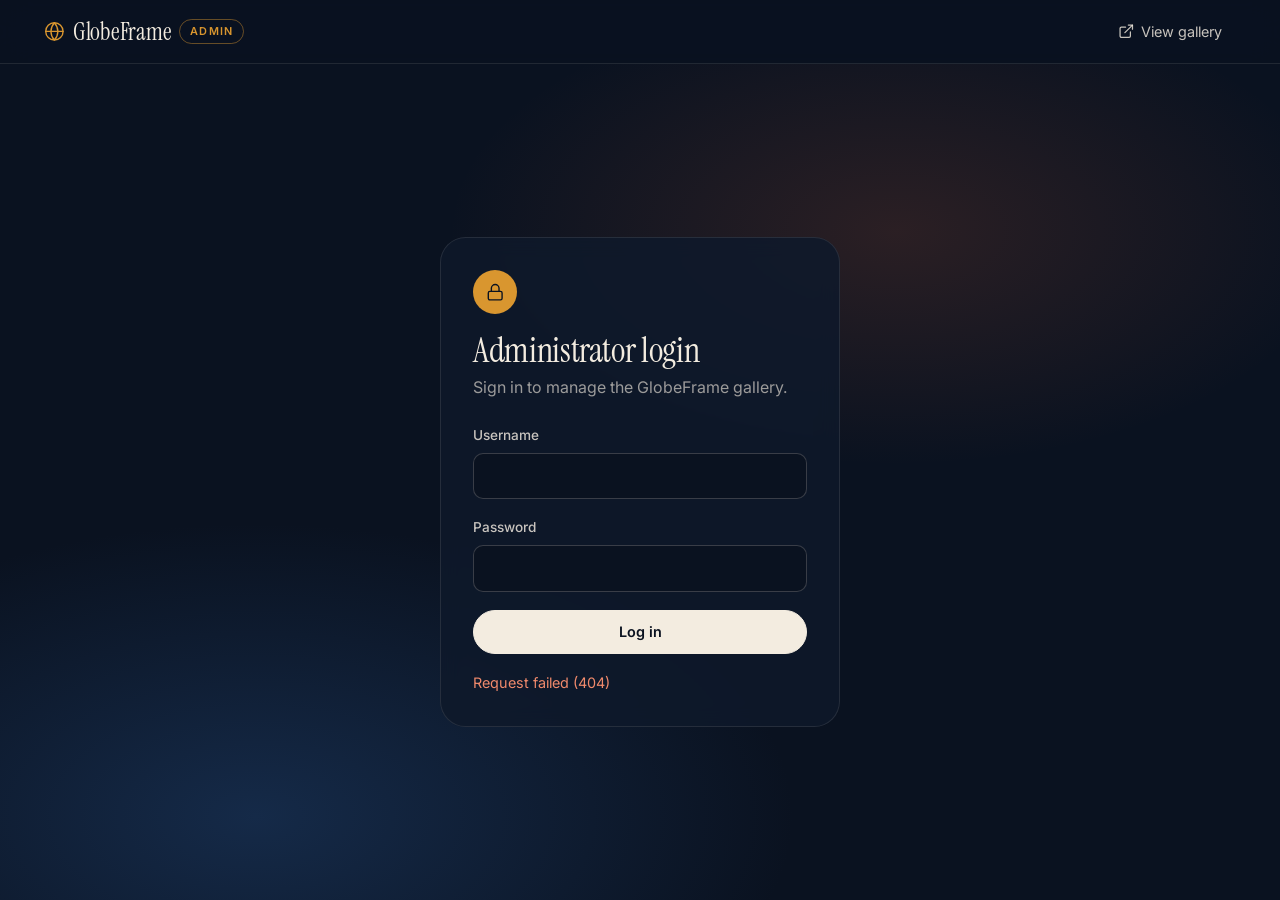
==== commit 64180da1: "Restyle UI as an editorial full-bleed hero Inspired by an editorial hero layout: the gallery opens o" ====
--- a/website/admin.html
+++ b/website/admin.html
@@ -5,11 +5,11 @@
   <meta name="viewport" content="width=device-width, initial-scale=1.0">
   <title>GlobeFrame – Admin Dashboard</title>
   <meta name="robots" content="noindex">
-  <meta name="theme-color" content="#0a0a0a">
+  <meta name="theme-color" content="#0a1220">
   <link rel="icon" href="img/favicon.svg" type="image/svg+xml">
   <link rel="preconnect" href="https://fonts.googleapis.com">
   <link rel="preconnect" href="https://fonts.gstatic.com" crossorigin>
-  <link rel="stylesheet" href="https://fonts.googleapis.com/css2?family=Archivo:wght@400;500;600&family=Space+Grotesk:wght@400;500;600;700&display=swap">
+  <link rel="stylesheet" href="https://fonts.googleapis.com/css2?family=Instrument+Serif:ital@0;1&family=Inter:wght@400;500;600&display=swap">
   <link rel="stylesheet" href="css/style.css">
 </head>
 <body class="admin">
--- a/website/css/style.css
+++ b/website/css/style.css
@@ -1,36 +1,45 @@
 /* GlobeFrame – shared styles for the gallery and admin pages.
-   Design system: dark, image-first ("Motion-Driven" portfolio style),
-   Space Grotesk headings + Archivo body, monochrome UI so photos carry the colour. */
+   Design: editorial, image-first. Night-navy canvas, cream type, gold accents.
+   Instrument Serif for display (wordmark, headings) + Inter for UI and body. */
 
 :root {
   color-scheme: dark;
-  /* colour tokens */
-  --bg: #0a0a0a;
-  --surface: #121212;
-  --surface-2: #1a1a1a;
-  --surface-3: #232323;
-  --line: #2a2a2e;
-  --line-strong: #3f3f46;
-  --text: #fafafa;
-  --text-2: #d4d4d8;
-  --muted: #a1a1aa;          /* 7.8:1 on --bg */
-  --accent: #fafafa;         /* primary actions are white on black */
-  --accent-ink: #0a0a0a;
-  --highlight: #fbbf24;      /* featured star only */
-  --danger: #f87171;
-  --success: #4ade80;
-  --ring: #fafafa;
-  /* type */
-  --font-head: "Space Grotesk", ui-sans-serif, system-ui, "Segoe UI", sans-serif;
-  --font-body: "Archivo", ui-sans-serif, system-ui, "Segoe UI", Roboto, Arial, sans-serif;
-  /* spacing / shape */
-  --gutter: clamp(1rem, 4vw, 3rem);
-  --radius-sm: 8px;
-  --radius: 12px;
-  --radius-lg: 18px;
+  /* palette */
+  --night: #0a1220;
+  --sky: #1c3a63;
+  --gold: #d9962f;
+  --gold-hi: #e8ab4b;
+  --moon: #c05a34;
+  --cream: #f3ece0;
+
+  /* semantic tokens */
+  --bg: var(--night);
+  --surface: #0f192b;
+  --surface-2: #142136;
+  --surface-3: #1b2a43;
+  --line: rgba(243, 236, 224, 0.1);
+  --line-strong: rgba(243, 236, 224, 0.2);
+  --text: var(--cream);
+  --text-2: rgba(243, 236, 224, 0.82);
+  --muted: rgba(243, 236, 224, 0.62);       /* ≈7:1 on --night */
+  --accent: var(--cream);                    /* primary buttons: cream on night */
+  --accent-ink: var(--night);
+  --highlight: var(--gold);
+  --danger: #f08a6c;
+  --success: #8fd19e;
+  --ring: var(--gold);
+
+  --serif: "Instrument Serif", Georgia, "Times New Roman", serif;
+  --sans: "Inter", "Helvetica Neue", "Segoe UI", Arial, sans-serif;
+
+  --gutter: clamp(1rem, 3.5vw, 2.75rem);
+  --frame: clamp(0px, 1.4vw, 18px);          /* outer padding around the hero frame */
+  --radius-sm: 10px;
+  --radius: 14px;
+  --radius-lg: clamp(16px, 2vw, 26px);
   --header-h: 64px;
-  /* motion */
-  --ease-out: cubic-bezier(0.22, 1, 0.36, 1);
+
+  --ease-out: cubic-bezier(0.2, 0.7, 0.2, 1);
   --t-fast: 150ms;
   --t-med: 250ms;
   --t-slow: 450ms;
@@ -39,15 +48,15 @@
 /* ---------- base */
 *, *::before, *::after { box-sizing: border-box; }
 html { scroll-behavior: smooth; scroll-padding-top: calc(var(--header-h) + 1rem); -webkit-text-size-adjust: 100%; }
-body { margin: 0; background: var(--bg); color: var(--text); font: 400 16px/1.6 var(--font-body);
-  -webkit-font-smoothing: antialiased; }
+body { margin: 0; background: var(--bg); color: var(--text); font: 400 16px/1.6 var(--sans); -webkit-font-smoothing: antialiased; }
 body.no-scroll { overflow: hidden; }
 a { color: inherit; }
 img { display: block; max-width: 100%; }
 button, input, select, textarea { font: inherit; color: inherit; }
 button { cursor: pointer; }
 [hidden] { display: none !important; }
-h1, h2, h3 { font-family: var(--font-head); font-weight: 600; letter-spacing: -0.02em; line-height: 1.15; }
+h1, h2, h3 { font-family: var(--serif); font-weight: 400; letter-spacing: -0.01em; line-height: 1.1; }
+em { font-style: italic; }
 .muted { color: var(--muted); }
 .small { font-size: 0.875rem; }
 .error { color: var(--danger); min-height: 1.4em; margin: 0; font-size: 0.9rem; }
@@ -57,50 +66,100 @@
 .icon { width: 1.15em; height: 1.15em; flex: none; fill: none; stroke: currentColor; stroke-width: 1.8;
   stroke-linecap: round; stroke-linejoin: round; vertical-align: -0.2em; }
 
-.skip-link { position: absolute; left: var(--gutter); top: -100px; z-index: 100; background: var(--accent); color: var(--accent-ink);
+.skip-link { position: absolute; left: var(--gutter); top: -100px; z-index: 100; background: var(--gold); color: var(--night);
   padding: 0.6rem 1rem; border-radius: var(--radius-sm); font-weight: 600; text-decoration: none; }
 .skip-link:focus { top: 0.75rem; }
 
-/* ---------- header */
+/* ---------- shared header (admin) */
 .site-header {
   position: sticky; top: 0; z-index: 20; height: var(--header-h);
   display: flex; align-items: center; justify-content: space-between; gap: 1rem;
   padding: 0 var(--gutter);
-  background: rgba(10, 10, 10, 0.78); backdrop-filter: saturate(1.4) blur(14px); -webkit-backdrop-filter: saturate(1.4) blur(14px);
+  background: rgba(10, 18, 32, 0.8); backdrop-filter: saturate(1.3) blur(14px); -webkit-backdrop-filter: saturate(1.3) blur(14px);
   border-bottom: 1px solid var(--line);
 }
-.brand { display: inline-flex; align-items: center; gap: 0.55rem; font: 600 1.2rem var(--font-head); letter-spacing: -0.02em; text-decoration: none; }
-.brand-mark { width: 1.5rem; height: 1.5rem; stroke-width: 1.6; }
-.site-header nav { display: flex; align-items: center; gap: 0.25rem; font-size: 0.95rem; }
+.brand { display: inline-flex; align-items: center; gap: 0.5rem; font: 400 1.5rem/1 var(--serif); letter-spacing: -0.01em; text-decoration: none; }
+.brand-mark { width: 1.3rem; height: 1.3rem; stroke-width: 1.6; color: var(--gold); }
+.site-header nav { display: flex; align-items: center; gap: 0.25rem; font-size: 0.9rem; }
 .site-header nav a { display: inline-flex; align-items: center; gap: 0.4rem; min-height: 44px; padding: 0 0.85rem;
-  text-decoration: none; color: var(--muted); border-radius: 999px; transition: color var(--t-fast); }
-.site-header nav a:hover { color: var(--text); }
-.site-header nav a.nav-admin { color: var(--text); border: 1px solid var(--line-strong); min-height: 38px; margin-left: 0.4rem;
-  transition: border-color var(--t-fast), background-color var(--t-fast); }
-.site-header nav a.nav-admin:hover { background: var(--surface-2); border-color: var(--muted); }
-.tag { display: inline-flex; align-items: center; font: 600 0.7rem/1 var(--font-body); text-transform: uppercase; letter-spacing: 0.1em;
-  color: var(--text-2); background: var(--surface-2); border: 1px solid var(--line-strong); border-radius: 999px; padding: 0.35rem 0.6rem; }
+  text-decoration: none; color: var(--text-2); transition: color var(--t-fast); }
+.site-header nav a:hover { color: #fff; }
+.nav-admin { display: inline-flex; align-items: center; min-height: 38px; padding: 0 1rem; border-radius: 999px; text-decoration: none;
+  font-size: 0.85rem; font-weight: 500; color: var(--cream); border: 1px solid rgba(243, 236, 224, 0.28);
+  background: rgba(12, 18, 30, 0.32); backdrop-filter: blur(6px); -webkit-backdrop-filter: blur(6px);
+  transition: background-color var(--t-med), border-color var(--t-med); }
+.nav-admin:hover { background: rgba(12, 18, 30, 0.6); border-color: rgba(243, 236, 224, 0.5); }
+.tag { display: inline-flex; align-items: center; font: 600 0.68rem/1 var(--sans); text-transform: uppercase; letter-spacing: 0.12em;
+  color: var(--gold); border: 1px solid rgba(217, 150, 47, 0.45); border-radius: 999px; padding: 0.35rem 0.6rem; }
 .tag:empty { display: none; }
 
 /* ---------- hero */
-.hero { padding: clamp(3.5rem, 11vw, 8rem) var(--gutter) clamp(2.5rem, 6vw, 4rem); max-width: 1200px; }
-.eyebrow { display: inline-flex; align-items: center; gap: 0.5rem; color: var(--muted); text-transform: uppercase;
-  letter-spacing: 0.16em; font-size: 0.78rem; font-weight: 600; margin: 0 0 1.4rem; }
-.eyebrow::before { content: ""; width: 1.6rem; height: 1px; background: var(--muted); }
-.hero h1 { font-size: clamp(2.4rem, 7vw, 5.25rem); font-weight: 600; line-height: 1.02; letter-spacing: -0.035em;
-  margin: 0 0 1.5rem; max-width: 15ch; text-wrap: balance; }
-.hero h1 .dim { color: var(--muted); }
-.lede { color: var(--text-2); max-width: 58ch; font-size: clamp(1rem, 1.6vw, 1.15rem); margin: 0; }
-.hero-stats { display: flex; flex-wrap: wrap; gap: 0.5rem clamp(1.5rem, 5vw, 3.5rem); margin: 2.5rem 0 0; }
+.home { padding: var(--frame); --header-h: 0px; }
+.hero { position: relative; display: flex; flex-direction: column; min-height: calc(100svh - 2 * var(--frame));
+  border-radius: var(--radius-lg); overflow: hidden; isolation: isolate;
+  background:                                                  /* fallback sky when there is no cover photo */
+    radial-gradient(60% 50% at 80% 12%, rgba(192, 90, 52, 0.55), transparent 60%),
+    radial-gradient(90% 60% at 30% 100%, rgba(217, 150, 47, 0.25), transparent 60%),
+    linear-gradient(180deg, #0d1c33 0%, var(--sky) 55%, #10213a 100%); }
+.hero-bg { position: absolute; inset: 0; z-index: -2; }
+.hero-bg img { width: 100%; height: 100%; object-fit: cover; opacity: 0; transform: scale(1.06);
+  transition: opacity 1.2s var(--ease-out), transform 2.4s var(--ease-out); }
+.hero-bg img.in { opacity: 1; transform: none; }
+.hero-scrim { position: absolute; inset: 0; z-index: -1; pointer-events: none;
+  background:
+    linear-gradient(180deg, rgba(10, 18, 32, 0.55) 0%, rgba(10, 18, 32, 0) 24%),
+    linear-gradient(0deg, rgba(10, 18, 32, 0.82) 0%, rgba(10, 18, 32, 0.15) 38%, rgba(10, 18, 32, 0) 58%); }
+.hero-inner { flex: 1; display: flex; flex-direction: column; padding: clamp(0.75rem, 2.4vh, 1.4rem) var(--gutter) clamp(1.5rem, 4vh, 2.75rem); }
+
+.topbar { display: grid; grid-template-columns: 1fr auto 1fr; align-items: center; gap: 1rem; min-height: 48px; }
+.topbar .brand { justify-self: start; text-shadow: 0 1px 12px rgba(0, 0, 0, 0.5); }
+.topbar .nav-admin { justify-self: end; }
+.topnav { display: flex; align-items: center; gap: clamp(1.1rem, 2.6vw, 2.6rem); }
+.topnav a { position: relative; color: var(--text-2); text-decoration: none; font-weight: 500; font-size: 0.875rem; letter-spacing: 0.01em;
+  padding: 0.6rem 0; text-shadow: 0 1px 10px rgba(0, 0, 0, 0.55); transition: color var(--t-med); }
+.topnav a::after { content: ""; position: absolute; left: 0; bottom: 0.3rem; width: 0; height: 1.5px; background: var(--gold); transition: width 0.28s ease; }
+.topnav a:hover { color: #fff; }
+.topnav a:hover::after, .topnav a:focus-visible::after { width: 100%; }
+
+.hero-credit { align-self: flex-end; display: inline-flex; align-items: center; gap: 0.45rem; margin: 0.75rem 0 0; padding: 0.4rem 0.8rem;
+  font-size: 0.75rem; color: var(--text-2); border-radius: 999px; background: rgba(10, 18, 32, 0.4); border: 1px solid var(--line);
+  backdrop-filter: blur(6px); -webkit-backdrop-filter: blur(6px); }
+.hero-credit .icon { color: var(--gold); width: 0.9rem; height: 0.9rem; }
+
+.stage { margin-top: auto; display: flex; align-items: flex-end; justify-content: space-between; gap: clamp(1.5rem, 5vw, 4rem);
+  padding-top: 3rem; animation: rise 1s var(--ease-out) both; }
+@keyframes rise { from { opacity: 0; transform: translateY(26px); } }
+.stage-left { min-width: 0; }
+.wordmark { margin: 0; font: 400 clamp(3.4rem, 12.5vw, 13rem)/0.86 var(--serif); letter-spacing: -0.02em; color: var(--cream);
+  text-shadow: 0 4px 40px rgba(0, 0, 0, 0.55); white-space: nowrap; }
+.wordmark sup { position: relative; top: 0.32em; vertical-align: top; margin-left: 0.04em; font-size: 0.24em; color: var(--gold); }
+.hero-stats { display: flex; flex-wrap: wrap; gap: 0.5rem clamp(1.5rem, 4vw, 3rem); margin: 0 0 clamp(0.75rem, 2vw, 1.5rem) 0.3rem; }
 .hero-stats div { display: flex; flex-direction: column-reverse; }
-.hero-stats dt { color: var(--muted); font-size: 0.8rem; text-transform: uppercase; letter-spacing: 0.1em; }
-.hero-stats dd { margin: 0; font: 600 clamp(1.6rem, 3vw, 2.1rem)/1.2 var(--font-head); letter-spacing: -0.02em; font-variant-numeric: tabular-nums; }
+.hero-stats dt { color: var(--muted); font-size: 0.7rem; text-transform: uppercase; letter-spacing: 0.14em; }
+.hero-stats dd { margin: 0; font: 400 clamp(1.5rem, 2.6vw, 2rem)/1.1 var(--serif); font-variant-numeric: tabular-nums;
+  text-shadow: 0 1px 12px rgba(0, 0, 0, 0.5); }
+
+.descriptor { flex-shrink: 0; max-width: 32ch; padding-bottom: 0.6rem; }
+.descriptor > p:first-child { margin: 0; font-size: clamp(0.85rem, 1vw, 0.95rem); line-height: 1.6; color: var(--text-2);
+  text-shadow: 0 1px 12px rgba(0, 0, 0, 0.6); }
+.cta { display: inline-flex; align-items: center; gap: 0.75rem; margin-top: 1.2rem; min-height: 48px; padding: 0.42rem 0.42rem 0.42rem 1.2rem;
+  border-radius: 999px; border: 1px solid rgba(243, 236, 224, 0.28); background: rgba(12, 18, 30, 0.32);
+  backdrop-filter: blur(6px); -webkit-backdrop-filter: blur(6px); color: var(--cream); text-decoration: none; font-size: 0.9rem; font-weight: 500;
+  transition: background-color var(--t-med), border-color var(--t-med); }
+.cta:hover { background: rgba(12, 18, 30, 0.6); border-color: rgba(243, 236, 224, 0.5); }
+.cta-icon { display: inline-grid; place-items: center; width: 32px; height: 32px; border-radius: 50%; background: var(--gold); color: var(--night);
+  transition: transform 0.3s ease, background-color var(--t-med); }
+.cta-icon .icon { width: 15px; height: 15px; stroke-width: 2.2; }
+.cta:hover .cta-icon { transform: rotate(45deg); background: var(--gold-hi); }
+.footnote { margin: 0.9rem 0 0; font-size: 0.72rem; color: var(--muted); letter-spacing: 0.01em; }
 
 /* ---------- sections */
-.section-head { display: flex; flex-wrap: wrap; align-items: baseline; justify-content: space-between; gap: 0.5rem 1rem; margin-bottom: 1.25rem; }
+.section-head { display: flex; flex-wrap: wrap; align-items: baseline; justify-content: space-between; gap: 0.5rem 1rem; margin-bottom: 1.4rem; }
 .section-head p { margin: 0; }
-.section-title { font-size: clamp(1.4rem, 2.6vw, 1.9rem); margin: 0; }
-.featured, .gallery-section, .about { padding: 0 var(--gutter) clamp(3rem, 7vw, 5rem); }
+.section-title { font-size: clamp(2rem, 4vw, 3.2rem); margin: 0; line-height: 1; }
+.section-title em { color: var(--gold); }
+.featured, .gallery-section, .about { padding: 0 calc(var(--gutter) - var(--frame)) clamp(3rem, 7vw, 5rem); }
+.featured { padding-top: clamp(3rem, 7vw, 5rem); }
 .gallery-section:focus { outline: none; }
 
 /* featured: bento grid */
@@ -111,59 +170,60 @@
 .featured-row .card img { height: 100%; object-fit: cover; }
 
 /* sticky toolbar */
-.toolbar { position: sticky; top: var(--header-h); z-index: 10; margin: 0 calc(var(--gutter) * -1) 1.25rem;
-  padding: 0.9rem var(--gutter) 0.75rem; background: rgba(10, 10, 10, 0.86);
-  backdrop-filter: blur(14px); -webkit-backdrop-filter: blur(14px); border-bottom: 1px solid transparent;
-  transition: border-color var(--t-med); }
+.toolbar { position: sticky; top: var(--header-h); z-index: 10; margin: 0 calc((var(--gutter) - var(--frame)) * -1) 1.25rem;
+  padding: 0.9rem calc(var(--gutter) - var(--frame)) 0.75rem; background: rgba(10, 18, 32, 0.86);
+  backdrop-filter: blur(14px); -webkit-backdrop-filter: blur(14px); border-bottom: 1px solid transparent; transition: border-color var(--t-med); }
 .toolbar.stuck { border-bottom-color: var(--line); }
 .toolbar-inner { display: flex; flex-wrap: wrap; align-items: center; justify-content: space-between; gap: 0.75rem 1rem; margin-bottom: 0.85rem; }
+.toolbar.stuck .section-title { font-size: clamp(1.6rem, 2.6vw, 2.2rem); }
 .filters { display: flex; gap: 0.5rem; overflow-x: auto; scrollbar-width: none; padding: 2px; margin: -2px; }
 .filters::-webkit-scrollbar { display: none; }
-.chip { flex: none; display: inline-flex; align-items: center; gap: 0.4rem; min-height: 38px; padding: 0 1rem;
-  background: transparent; color: var(--muted); border: 1px solid var(--line-strong); border-radius: 999px; font-size: 0.9rem;
+.chip { flex: none; display: inline-flex; align-items: center; gap: 0.45rem; min-height: 38px; padding: 0 1rem;
+  background: transparent; color: var(--text-2); border: 1px solid var(--line-strong); border-radius: 999px; font-size: 0.875rem;
   transition: color var(--t-fast), background-color var(--t-fast), border-color var(--t-fast); }
-.chip:hover { color: var(--text); border-color: var(--muted); }
-.chip.active { background: var(--accent); color: var(--accent-ink); border-color: var(--accent); font-weight: 600; }
-.chip .count { font-size: 0.78rem; opacity: 0.7; font-variant-numeric: tabular-nums; }
+.chip:hover { color: #fff; border-color: rgba(243, 236, 224, 0.45); }
+.chip.active { background: var(--cream); color: var(--night); border-color: var(--cream); font-weight: 600; }
+.chip .count { font-size: 0.75rem; opacity: 0.65; font-variant-numeric: tabular-nums; }
 
 /* search field */
 .search { position: relative; display: block; width: min(340px, 100%); }
-.search .icon { position: absolute; left: 0.9rem; top: 50%; transform: translateY(-50%); color: var(--muted); pointer-events: none; }
+.search .icon { position: absolute; left: 0.95rem; top: 50%; transform: translateY(-50%); color: var(--muted); pointer-events: none; }
 .search input { width: 100%; min-height: 44px; background: var(--surface); border: 1px solid var(--line-strong); border-radius: 999px;
-  padding: 0 1rem 0 2.6rem; font-size: 0.95rem; transition: border-color var(--t-fast), background-color var(--t-fast); }
+  padding: 0 1rem 0 2.65rem; font-size: 0.925rem; transition: border-color var(--t-fast), background-color var(--t-fast); }
 .search input::placeholder { color: var(--muted); }
-.search input:hover { border-color: var(--muted); }
-.search input:focus { outline: none; border-color: var(--text); background: var(--surface-2); }
+.search input:hover { border-color: rgba(243, 236, 224, 0.4); }
+.search input:focus { outline: none; border-color: var(--gold); background: var(--surface-2); }
 
 .status { color: var(--muted); padding: 0.25rem 0 1rem; }
 .status:empty { display: none; }
 .empty { display: flex; flex-direction: column; align-items: center; gap: 0.6rem; text-align: center; padding: 4rem 1rem;
   border: 1px dashed var(--line-strong); border-radius: var(--radius-lg); color: var(--muted); column-span: all; }
-.empty .icon { width: 2.25rem; height: 2.25rem; stroke-width: 1.4; }
-.empty strong { color: var(--text); font: 600 1.1rem var(--font-head); }
+.empty .icon { width: 2.25rem; height: 2.25rem; stroke-width: 1.4; color: var(--gold); }
+.empty strong { color: var(--text); font: 400 1.6rem var(--serif); }
 
 /* ---------- photo cards (masonry) */
 .grid { columns: 4 260px; column-gap: 0.75rem; }
 .card { position: relative; display: block; width: 100%; margin: 0 0 0.75rem; padding: 0; border: 0; border-radius: var(--radius);
   overflow: hidden; background: var(--surface-2); cursor: zoom-in; break-inside: avoid; text-align: left; color: inherit; }
-.card img { width: 100%; height: auto; min-height: 120px; object-fit: cover; transition: transform 700ms var(--ease-out), opacity var(--t-slow); }
+.card img { width: 100%; height: auto; min-height: 120px; object-fit: cover; transition: transform 800ms var(--ease-out), opacity var(--t-slow); }
 .card img[data-loading] { opacity: 0; }
 .card:hover img, .card:focus-visible img { transform: scale(1.04); }
-.card-caption { position: absolute; inset: auto 0 0 0; display: flex; flex-direction: column; gap: 0.1rem; padding: 3rem 1rem 0.9rem;
-  background: linear-gradient(transparent, rgba(0, 0, 0, 0.82)); opacity: 0; transform: translateY(6px);
+.card-caption { position: absolute; inset: auto 0 0 0; display: flex; flex-direction: column; gap: 0.15rem; padding: 3rem 1rem 0.9rem;
+  background: linear-gradient(transparent, rgba(10, 18, 32, 0.88)); opacity: 0; transform: translateY(6px);
   transition: opacity var(--t-med) var(--ease-out), transform var(--t-med) var(--ease-out); }
-.card-caption strong { font: 600 1rem/1.3 var(--font-head); color: #fff; }
-.card-caption span { color: #d4d4d8; font-size: 0.82rem; }
+.card-caption strong { font: 400 1.35rem/1.1 var(--serif); color: var(--cream); }
+.card-caption span { color: var(--text-2); font-size: 0.8rem; }
+.featured-row > :first-child .card-caption strong { font-size: clamp(1.6rem, 2.6vw, 2.4rem); }
 .card:hover .card-caption, .card:focus-visible .card-caption, .featured-row .card-caption { opacity: 1; transform: none; }
 .card:focus-visible { outline: 2px solid var(--ring); outline-offset: 3px; }
 .badge-feat { position: absolute; top: 0.75rem; left: 0.75rem; display: inline-flex; align-items: center; gap: 0.3rem;
-  background: rgba(10, 10, 10, 0.7); backdrop-filter: blur(6px); color: var(--text); border-radius: 999px;
+  background: rgba(10, 18, 32, 0.7); backdrop-filter: blur(6px); color: var(--cream); border-radius: 999px;
   padding: 0.3rem 0.6rem; font-size: 0.72rem; font-weight: 600; letter-spacing: 0.04em; }
-.badge-feat .icon { color: var(--highlight); fill: var(--highlight); width: 0.9rem; height: 0.9rem; }
+.badge-feat .icon { color: var(--gold); fill: var(--gold); width: 0.9rem; height: 0.9rem; }
 
 /* scroll reveal (only when JS + motion allowed) */
 .reveal { opacity: 0; transform: translateY(18px); }
-.reveal.in { opacity: 1; transform: none; transition: opacity 500ms var(--ease-out), transform 500ms var(--ease-out); }
+.reveal.in { opacity: 1; transform: none; transition: opacity 600ms var(--ease-out), transform 600ms var(--ease-out); }
 
 /* skeletons */
 .skeleton { break-inside: avoid; margin: 0 0 0.75rem; border-radius: var(--radius);
@@ -175,38 +235,41 @@
 .about { border-top: 1px solid var(--line); padding-top: clamp(3rem, 7vw, 5rem); }
 .flow { list-style: none; display: flex; flex-wrap: wrap; align-items: center; gap: 0.75rem; margin: 0 0 1.75rem; padding: 1.25rem;
   background: var(--surface); border: 1px solid var(--line); border-radius: var(--radius-lg); }
-.flow li { display: inline-flex; align-items: center; gap: 0.5rem; font-weight: 500; }
-.flow li:not(.flow-arrow):not(.flow-split) { padding: 0.55rem 0.9rem; background: var(--surface-2); border: 1px solid var(--line-strong); border-radius: 999px; }
-.flow-arrow { color: var(--muted); }
+.flow li { display: inline-flex; align-items: center; gap: 0.5rem; font-weight: 500; font-size: 0.925rem; }
+.flow li .icon { color: var(--gold); }
+.flow li:not(.flow-arrow):not(.flow-split), .flow-split span { padding: 0.55rem 0.95rem; background: var(--surface-2);
+  border: 1px solid var(--line-strong); border-radius: 999px; }
+.flow-arrow, .flow li.flow-arrow .icon { color: var(--muted); }
 .flow-split { display: flex; flex-direction: column; gap: 0.5rem; }
-.flow-split span { display: inline-flex; align-items: center; gap: 0.5rem; padding: 0.55rem 0.9rem; background: var(--surface-2);
-  border: 1px solid var(--line-strong); border-radius: 999px; }
+.flow-split span { display: inline-flex; align-items: center; gap: 0.5rem; }
 .about-grid { display: grid; grid-template-columns: repeat(auto-fit, minmax(220px, 1fr)); gap: 0.75rem; }
-.about-grid article { background: var(--surface); border: 1px solid var(--line); border-radius: var(--radius-lg); padding: 1.4rem;
+.about-grid article { background: var(--surface); border: 1px solid var(--line); border-radius: var(--radius-lg); padding: 1.5rem;
   transition: border-color var(--t-med), transform var(--t-med) var(--ease-out); }
-.about-grid article:hover { border-color: var(--line-strong); transform: translateY(-2px); }
-.about-grid .icon { width: 1.6rem; height: 1.6rem; stroke-width: 1.5; margin-bottom: 1rem; }
-.about-grid h3 { margin: 0 0 0.35rem; font-size: 1.05rem; }
-.about-grid p { margin: 0; color: var(--muted); font-size: 0.93rem; }
-.site-footer { display: flex; flex-wrap: wrap; justify-content: space-between; gap: 0.5rem 1.5rem; padding: 1.75rem var(--gutter);
-  color: var(--muted); font-size: 0.85rem; border-top: 1px solid var(--line); }
+.about-grid article:hover { border-color: rgba(217, 150, 47, 0.45); transform: translateY(-2px); }
+.about-grid .icon { width: 1.6rem; height: 1.6rem; stroke-width: 1.5; margin-bottom: 1.1rem; color: var(--gold); }
+.about-grid h3 { margin: 0 0 0.35rem; font-size: 1.5rem; }
+.about-grid p { margin: 0; color: var(--muted); font-size: 0.9rem; }
+.site-footer { display: flex; flex-wrap: wrap; justify-content: space-between; gap: 0.5rem 1.5rem;
+  padding: 1.75rem calc(var(--gutter) - var(--frame)); color: var(--muted); font-size: 0.82rem; border-top: 1px solid var(--line); }
+.admin .site-footer { padding-inline: var(--gutter); }
 
 /* ---------- lightbox */
 .lightbox { position: fixed; inset: 0; z-index: 50; display: grid; grid-template-columns: 4.5rem 1fr 4.5rem; grid-template-rows: auto 1fr;
-  align-items: center; background: rgba(5, 5, 5, 0.96); animation: fade-in var(--t-med) var(--ease-out); }
+  align-items: center; background: rgba(6, 11, 20, 0.96); animation: fade-in var(--t-med) var(--ease-out); }
 .lb-top { grid-column: 1 / -1; display: flex; justify-content: space-between; align-items: center; padding: 0.75rem 1rem 0 1.5rem; }
-.lb-count { color: var(--muted); font-size: 0.875rem; font-variant-numeric: tabular-nums; }
+.lb-count { color: var(--muted); font-size: 0.85rem; font-variant-numeric: tabular-nums; letter-spacing: 0.08em; }
 .lightbox figure { margin: 0; display: flex; flex-direction: column; align-items: center; max-height: 100%; min-width: 0; padding-bottom: 1rem; }
 .lightbox img { max-height: 72vh; max-width: 100%; border-radius: var(--radius-sm); object-fit: contain; transition: opacity var(--t-med); }
 .lightbox img.swap { opacity: 0; }
 .lightbox figcaption { max-width: 720px; text-align: center; padding: 1.1rem 1rem 0; }
-.lightbox h3 { font-size: 1.5rem; margin: 0; }
+.lightbox h3 { font-size: clamp(1.8rem, 3vw, 2.4rem); margin: 0; }
 .lightbox #lb-desc { color: var(--text-2); margin: 0.6rem 0 0; }
 .lightbox #lb-desc:empty { display: none; }
-.meta { display: flex; flex-wrap: wrap; justify-content: center; gap: 0.35rem 1rem; margin: 0.5rem 0 0; color: var(--muted); font-size: 0.9rem; }
+.meta { display: flex; flex-wrap: wrap; justify-content: center; gap: 0.35rem 1rem; margin: 0.5rem 0 0; color: var(--muted); font-size: 0.875rem; }
 .meta span { display: inline-flex; align-items: center; gap: 0.35rem; }
+.meta .icon { color: var(--gold); }
 .icon-btn { display: inline-grid; place-items: center; width: 48px; height: 48px; border-radius: 999px; background: transparent;
-  border: 1px solid transparent; color: var(--text); transition: background-color var(--t-fast), border-color var(--t-fast); }
+  border: 1px solid transparent; color: var(--cream); transition: background-color var(--t-fast), border-color var(--t-fast); }
 .icon-btn .icon { width: 1.5rem; height: 1.5rem; }
 .icon-btn:hover { background: var(--surface-2); border-color: var(--line-strong); }
 .lb-nav { justify-self: center; }
@@ -214,35 +277,37 @@
 
 /* ---------- buttons & forms */
 .btn { display: inline-flex; align-items: center; justify-content: center; gap: 0.5rem; min-height: 44px; padding: 0 1.2rem; white-space: nowrap;
-  background: var(--accent); color: var(--accent-ink); border: 1px solid var(--accent); border-radius: var(--radius-sm);
-  font-weight: 600; font-size: 0.95rem; transition: background-color var(--t-fast), border-color var(--t-fast), transform var(--t-fast), opacity var(--t-fast); }
-.btn:hover { background: #e4e4e7; border-color: #e4e4e7; }
+  background: var(--accent); color: var(--accent-ink); border: 1px solid var(--accent); border-radius: 999px;
+  font-weight: 600; font-size: 0.9rem; transition: background-color var(--t-fast), border-color var(--t-fast), transform var(--t-fast), opacity var(--t-fast); }
+.btn:hover { background: #fff; border-color: #fff; }
 .btn:active { transform: scale(0.98); }
 .btn:disabled { opacity: 0.55; cursor: progress; }
-.btn-ghost { background: transparent; color: var(--text); border-color: var(--line-strong); }
-.btn-ghost:hover { background: var(--surface-3); border-color: var(--muted); }
-.btn-danger { background: transparent; color: var(--danger); border-color: rgba(248, 113, 113, 0.4); }
-.btn-danger:hover { background: rgba(248, 113, 113, 0.1); border-color: var(--danger); }
-.btn-small { min-height: 36px; padding: 0 0.8rem; font-size: 0.85rem; }
+.btn-ghost { background: transparent; color: var(--cream); border-color: var(--line-strong); }
+.btn-ghost:hover { background: var(--surface-3); border-color: rgba(243, 236, 224, 0.45); }
+.btn-danger { background: transparent; color: var(--danger); border-color: rgba(240, 138, 108, 0.4); }
+.btn-danger:hover { background: rgba(240, 138, 108, 0.1); border-color: var(--danger); }
+.btn-small { min-height: 36px; padding: 0 0.85rem; font-size: 0.82rem; }
 .btn-block { width: 100%; }
+.btn-icon { width: 36px; padding: 0; }
 
 .form { display: grid; gap: 1.1rem; }
 .form-grid { grid-template-columns: 1fr 1fr; }
 .span-2, .form-grid .actions { grid-column: span 2; }
-.form label { display: grid; gap: 0.4rem; font-size: 0.875rem; font-weight: 500; color: var(--text-2); }
-.form label .opt { font-weight: 400; color: var(--muted); font-size: 0.8rem; margin-left: 0.3rem; }
-.form label.check { display: flex; align-items: center; gap: 0.6rem; color: var(--text); min-height: 44px; cursor: pointer; }
-.form input[type=checkbox] { width: 1.15rem; height: 1.15rem; accent-color: var(--accent); }
+.form label { display: grid; gap: 0.4rem; font-size: 0.85rem; font-weight: 500; color: var(--text-2); }
+.form label .opt { font-weight: 400; color: var(--muted); font-size: 0.78rem; margin-left: 0.3rem; }
+.form label.check { display: flex; align-items: center; gap: 0.6rem; color: var(--cream); min-height: 44px; cursor: pointer; }
+.form input[type=checkbox] { width: 1.15rem; height: 1.15rem; accent-color: var(--gold); }
 .form input:not([type=checkbox]):not([type=file]), .form textarea, .form select, .inline-form input {
   width: 100%; min-height: 44px; background: var(--bg); border: 1px solid var(--line-strong); border-radius: var(--radius-sm);
-  padding: 0.6rem 0.8rem; font-size: 1rem; transition: border-color var(--t-fast); }
+  padding: 0.6rem 0.85rem; font-size: 1rem; transition: border-color var(--t-fast), box-shadow var(--t-fast); }
+.form select option { background: var(--surface); }
 .form textarea { resize: vertical; }
-.form input:hover, .form textarea:hover, .form select:hover, .inline-form input:hover { border-color: var(--muted); }
-.form input:focus, .form textarea:focus, .form select:focus, .inline-form input:focus { outline: none; border-color: var(--text); box-shadow: 0 0 0 3px rgba(250, 250, 250, 0.12); }
-.form input::placeholder, .form textarea::placeholder, .inline-form input::placeholder { color: #71717a; }
+.form input:hover, .form textarea:hover, .form select:hover, .inline-form input:hover { border-color: rgba(243, 236, 224, 0.4); }
+.form input:focus, .form textarea:focus, .form select:focus, .inline-form input:focus { outline: none; border-color: var(--gold); box-shadow: 0 0 0 3px rgba(217, 150, 47, 0.18); }
+.form input::placeholder, .form textarea::placeholder, .inline-form input::placeholder { color: rgba(243, 236, 224, 0.4); }
 .actions { display: flex; flex-wrap: wrap; align-items: center; gap: 0.8rem; }
 .self-end { align-self: end; }
-.msg { color: var(--muted); font-size: 0.9rem; }
+.msg { color: var(--muted); font-size: 0.875rem; }
 .msg.ok { color: var(--success); }
 .msg.err { color: var(--danger); }
 
@@ -250,55 +315,58 @@
 .dropzone { position: relative; display: grid !important; place-items: center; min-height: 170px; padding: 1.25rem;
   border: 1.5px dashed var(--line-strong); border-radius: var(--radius); background: var(--bg); text-align: center; cursor: pointer;
   overflow: hidden; transition: border-color var(--t-fast), background-color var(--t-fast); }
-.dropzone:hover, .dropzone.over { border-color: var(--text); background: var(--surface-2); }
-.dropzone:focus-within { border-color: var(--text); box-shadow: 0 0 0 3px rgba(250, 250, 250, 0.12); }
+.dropzone:hover, .dropzone.over { border-color: var(--gold); background: var(--surface-2); }
+.dropzone:focus-within { border-color: var(--gold); box-shadow: 0 0 0 3px rgba(217, 150, 47, 0.18); }
 .dropzone input[type=file] { position: absolute; inset: 0; opacity: 0; cursor: pointer; }
 .drop-text { position: relative; display: flex; flex-direction: column; align-items: center; gap: 0.35rem; pointer-events: none; }
-.drop-text .icon { width: 1.8rem; height: 1.8rem; color: var(--muted); margin-bottom: 0.3rem; }
-.drop-text strong { color: var(--text); font-weight: 600; word-break: break-all; }
+.drop-text .icon { width: 1.8rem; height: 1.8rem; color: var(--gold); margin-bottom: 0.3rem; }
+.drop-text strong { color: var(--cream); font-weight: 600; word-break: break-all; }
 #drop-preview { position: absolute; inset: 0; width: 100%; height: 100%; object-fit: cover; opacity: 0.28; pointer-events: none; }
 
 /* ---------- admin layout */
 .admin main { padding: 1.5rem var(--gutter) 3rem; }
-.tabbar { position: sticky; top: var(--header-h); z-index: 15; background: rgba(10, 10, 10, 0.86); backdrop-filter: blur(14px);
+.tabbar { position: sticky; top: var(--header-h); z-index: 15; background: rgba(10, 18, 32, 0.86); backdrop-filter: blur(14px);
   -webkit-backdrop-filter: blur(14px); border-bottom: 1px solid var(--line); }
 .tabbar nav { display: flex; gap: 0.25rem; max-width: calc(1040px + 2 * var(--gutter)); margin: 0 auto; padding: 0 var(--gutter); overflow-x: auto; scrollbar-width: none; }
 .tabbar nav::-webkit-scrollbar { display: none; }
 .tabbar a { flex: none; display: inline-flex; align-items: center; min-height: 48px; padding: 0 0.9rem; color: var(--muted);
-  text-decoration: none; font-size: 0.92rem; font-weight: 500; border-bottom: 2px solid transparent; transition: color var(--t-fast), border-color var(--t-fast); }
-.tabbar a:hover { color: var(--text); }
-.tabbar a.current { color: var(--text); border-bottom-color: var(--text); }
+  text-decoration: none; font-size: 0.9rem; font-weight: 500; border-bottom: 2px solid transparent; transition: color var(--t-fast), border-color var(--t-fast); }
+.tabbar a:hover { color: var(--cream); }
+.tabbar a.current { color: var(--cream); border-bottom-color: var(--gold); }
 
 .panel { background: var(--surface); border: 1px solid var(--line); border-radius: var(--radius-lg); padding: clamp(1.1rem, 3vw, 1.75rem);
   margin: 0 auto 1.25rem; max-width: 1040px; scroll-margin-top: calc(var(--header-h) + 64px); }
-.panel h1 { font-size: 1.35rem; margin: 0; }
+.panel h1 { font-size: clamp(1.8rem, 3vw, 2.2rem); margin: 0; }
 .panel-head { display: flex; flex-wrap: wrap; justify-content: space-between; align-items: center; gap: 0.75rem 1rem; margin-bottom: 1.25rem; }
 .panel-head .search { width: min(280px, 100%); }
 .panel-head .search input { background: var(--bg); }
 
-.login { display: grid; place-items: center; min-height: calc(100vh - var(--header-h)); padding: 2rem var(--gutter); }
-.login-card { width: min(400px, 100%); background: var(--surface); border: 1px solid var(--line); border-radius: var(--radius-lg); padding: 2rem; }
-.login-icon { display: inline-grid; place-items: center; width: 44px; height: 44px; border-radius: var(--radius); background: var(--surface-2);
-  border: 1px solid var(--line-strong); margin-bottom: 1.1rem; }
-.login-card h1 { font-size: 1.5rem; margin: 0 0 0.3rem; }
+.login { display: grid; place-items: center; min-height: calc(100vh - var(--header-h)); padding: 2rem var(--gutter);
+  background: radial-gradient(50% 40% at 70% 20%, rgba(192, 90, 52, 0.18), transparent 70%),
+              radial-gradient(60% 50% at 20% 90%, rgba(28, 58, 99, 0.6), transparent 70%); }
+.login-card { width: min(400px, 100%); background: rgba(15, 25, 43, 0.85); backdrop-filter: blur(10px); border: 1px solid var(--line);
+  border-radius: var(--radius-lg); padding: 2rem; }
+.login-icon { display: inline-grid; place-items: center; width: 44px; height: 44px; border-radius: 50%; background: var(--gold); color: var(--night);
+  margin-bottom: 1.1rem; }
+.login-card h1 { font-size: 2.2rem; margin: 0 0 0.3rem; }
 .login-card > p { margin: 0 0 1.5rem; }
 
 .stats { display: grid; grid-template-columns: repeat(4, 1fr); gap: 0.75rem; margin-bottom: 1rem; }
-.stat { position: relative; display: flex; flex-direction: column; gap: 0.2rem; background: var(--surface-2); border: 1px solid var(--line);
+.stat { position: relative; display: flex; flex-direction: column; gap: 0.15rem; background: var(--surface-2); border: 1px solid var(--line);
   border-radius: var(--radius); padding: 1rem 1.1rem; }
-.stat .icon { position: absolute; top: 1rem; right: 1rem; color: var(--muted); }
-.stat-num { font: 600 1.9rem/1.15 var(--font-head); letter-spacing: -0.02em; font-variant-numeric: tabular-nums; }
-.stat-label { color: var(--muted); font-size: 0.85rem; }
+.stat .icon { position: absolute; top: 1rem; right: 1rem; color: var(--gold); }
+.stat-num { font: 400 2.4rem/1.05 var(--serif); font-variant-numeric: tabular-nums; }
+.stat-label { color: var(--muted); font-size: 0.82rem; }
 .stats-detail { display: grid; grid-template-columns: 1.3fr 1fr; gap: 0.75rem; }
 .subpanel { background: var(--surface-2); border: 1px solid var(--line); border-radius: var(--radius); padding: 1.1rem; min-width: 0; }
-.sub { font: 600 0.75rem var(--font-body); text-transform: uppercase; letter-spacing: 0.1em; color: var(--muted); margin: 0 0 0.9rem; }
+.sub { font: 600 0.7rem var(--sans); text-transform: uppercase; letter-spacing: 0.14em; color: var(--muted); margin: 0 0 0.9rem; }
 .bars { display: grid; gap: 0.6rem; }
-.bar-row { display: grid; grid-template-columns: minmax(5rem, 8.5rem) 1fr 2rem; gap: 0.7rem; align-items: center; font-size: 0.9rem; }
+.bar-row { display: grid; grid-template-columns: minmax(5rem, 8.5rem) 1fr 2rem; gap: 0.7rem; align-items: center; font-size: 0.875rem; }
 .bar-label { overflow: hidden; text-overflow: ellipsis; white-space: nowrap; }
 .bar-track { height: 8px; background: var(--surface-3); border-radius: 99px; overflow: hidden; }
-.bar-fill { display: block; height: 100%; background: var(--text); border-radius: 99px; min-width: 2px; transition: width 600ms var(--ease-out); }
+.bar-fill { display: block; height: 100%; background: var(--gold); border-radius: 99px; min-width: 2px; transition: width 600ms var(--ease-out); }
 .bar-num { text-align: right; color: var(--muted); font-variant-numeric: tabular-nums; }
-.facts { display: grid; grid-template-columns: auto 1fr; gap: 0.6rem 1rem; margin: 0; font-size: 0.92rem; }
+.facts { display: grid; grid-template-columns: auto 1fr; gap: 0.6rem 1rem; margin: 0; font-size: 0.9rem; }
 .facts dt { color: var(--muted); }
 .facts dd { margin: 0; min-width: 0; overflow-wrap: anywhere; }
 
@@ -309,28 +377,27 @@
 .admin-thumb { position: relative; flex: none; aspect-ratio: 16 / 10; min-height: 0; overflow: hidden; background: var(--surface-3); }
 .admin-thumb img { position: absolute; inset: 0; width: 100%; height: 100%; object-fit: cover; }
 .admin-info { display: flex; flex-direction: column; gap: 0.25rem; padding: 0.9rem 1rem 0.5rem; min-width: 0; flex: 1; }
-.admin-info strong { font: 600 1rem/1.3 var(--font-head); overflow: hidden; text-overflow: ellipsis; white-space: nowrap; }
-.admin-info .meta { justify-content: flex-start; margin: 0; font-size: 0.82rem; gap: 0.2rem 0.8rem; }
+.admin-info strong { font: 400 1.4rem/1.15 var(--serif); overflow: hidden; text-overflow: ellipsis; white-space: nowrap; }
+.admin-info .meta { justify-content: flex-start; margin: 0; font-size: 0.8rem; gap: 0.2rem 0.8rem; }
 .clamp { display: -webkit-box; -webkit-line-clamp: 2; -webkit-box-orient: vertical; overflow: hidden; color: var(--muted); }
 .admin-actions { display: flex; gap: 0.4rem; flex-wrap: wrap; padding: 0.5rem 1rem 1rem; }
 .admin-actions .btn-danger { margin-left: auto; }
-.btn-icon { width: 36px; padding: 0; }
 
 .inline-form { display: flex; gap: 0.6rem; flex-wrap: wrap; }
 .inline-form input { flex: 1 1 240px; width: auto; }
 .cat-list { display: grid; gap: 0.5rem; margin-top: 0.5rem; }
 .cat-item { display: grid; grid-template-columns: auto 1fr auto auto; gap: 0.75rem; align-items: center; background: var(--surface-2);
   border: 1px solid var(--line); border-radius: var(--radius); padding: 0.5rem 0.6rem 0.5rem 1rem; }
-.cat-item > .icon { color: var(--muted); }
+.cat-item > .icon { color: var(--gold); }
 .cat-name { font-weight: 600; min-width: 0; overflow: hidden; text-overflow: ellipsis; white-space: nowrap; }
 .cat-item .admin-actions { padding: 0; }
 .cat-item .admin-actions .btn-danger { margin-left: 0; }
 
-dialog { background: var(--surface); color: var(--text); border: 1px solid var(--line-strong); border-radius: var(--radius-lg);
+dialog { background: var(--surface); color: var(--cream); border: 1px solid var(--line-strong); border-radius: var(--radius-lg);
   padding: 1.6rem; width: min(480px, calc(100vw - 2rem)); }
 dialog[open] { animation: pop var(--t-med) var(--ease-out); }
-dialog::backdrop { background: rgba(0, 0, 0, 0.7); backdrop-filter: blur(4px); }
-dialog h2 { font-size: 1.3rem; margin: 0; }
+dialog::backdrop { background: rgba(6, 11, 20, 0.7); backdrop-filter: blur(4px); }
+dialog h2 { font-size: 1.9rem; margin: 0; }
 @keyframes pop { from { opacity: 0; transform: translateY(8px) scale(0.98); } }
 
 /* ---------- responsive */
@@ -339,21 +406,29 @@
   .stats { grid-template-columns: repeat(2, 1fr); }
   .stats-detail { grid-template-columns: 1fr; }
 }
+@media (max-width: 820px) {
+  .topbar { grid-template-columns: 1fr auto; }
+  .topnav { display: none; }
+  .stage { flex-direction: column; align-items: flex-start; gap: 1.4rem; }
+  .descriptor { max-width: 42ch; }
+  .hero-credit { align-self: flex-start; }
+}
 @media (max-width: 640px) {
   :root { --header-h: 56px; }
+  .home { --header-h: 0px; }
   .site-header nav a { padding: 0 0.6rem; }
-  .site-header nav a[href="#about"] { display: none; }
   .nav-link-icon span { display: none; }
+  .brand .tag { display: none; }
   .stat .icon { display: none; }
-  .brand .tag { display: none; }
-  .stat-num { font-size: 1.6rem; }
+  .stat-num { font-size: 2rem; }
+  .wordmark { font-size: clamp(3rem, 16.5vw, 6rem); }
   .toolbar-inner .section-title { display: none; }
   .search { width: 100%; }
   .featured-row { grid-auto-rows: 140px; }
   .grid { columns: 2 140px; column-gap: 0.5rem; }
   .card { margin-bottom: 0.5rem; border-radius: var(--radius-sm); }
   .card-caption { padding: 2rem 0.7rem 0.6rem; }
-  .card-caption strong { font-size: 0.9rem; }
+  .card-caption strong { font-size: 1.1rem; }
   .form-grid { grid-template-columns: 1fr; }
   .span-2, .form-grid .actions { grid-column: auto; }
   .lightbox { grid-template-columns: 1fr 1fr; grid-template-rows: auto 1fr auto; }
@@ -376,5 +451,6 @@
   html { scroll-behavior: auto; }
   *, *::before, *::after { animation-duration: 0.01ms !important; animation-iteration-count: 1 !important; transition-duration: 0.01ms !important; }
   .reveal { opacity: 1; transform: none; }
+  .hero-bg img { transform: none; }
   .card:hover img, .card:focus-visible img, .about-grid article:hover { transform: none; }
 }
